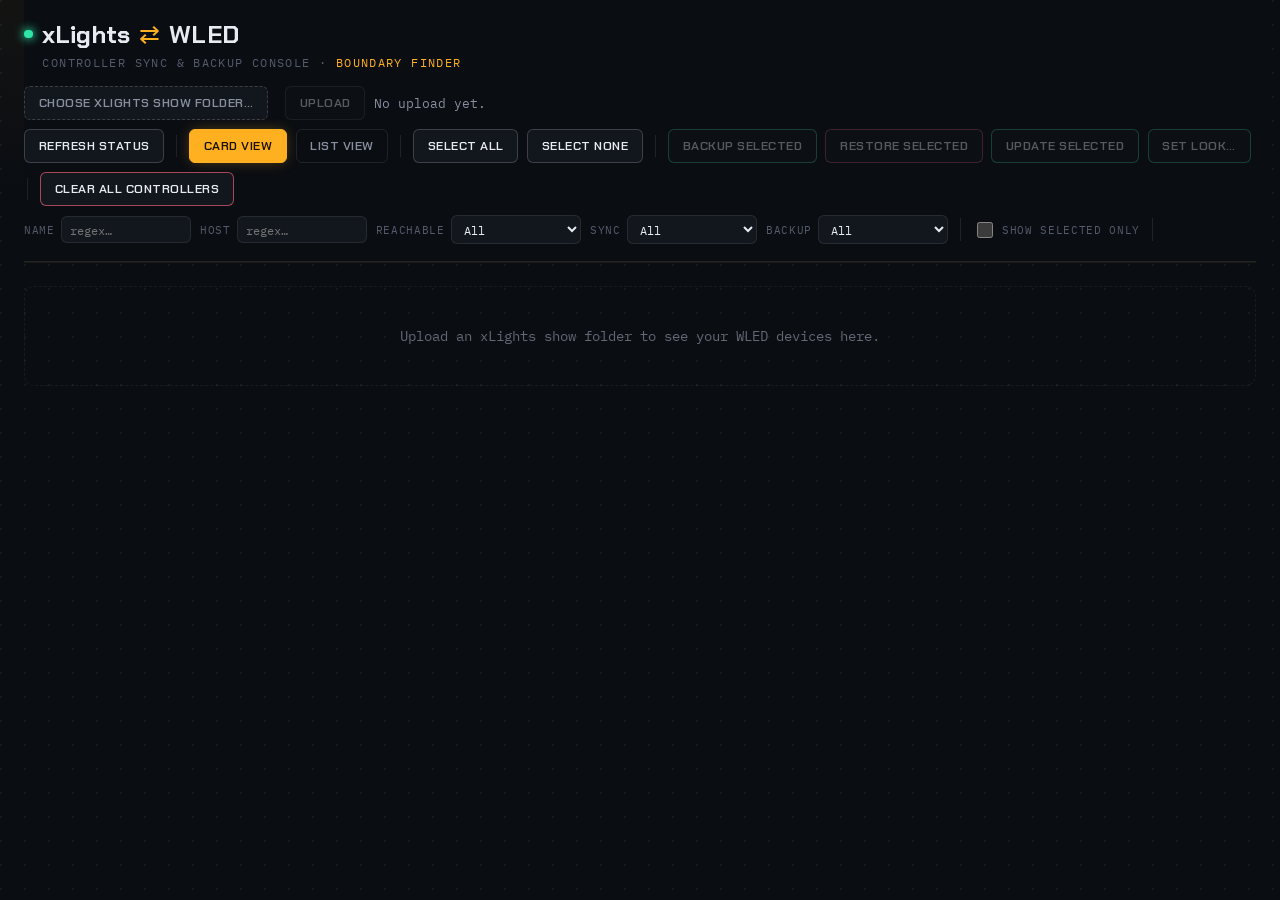
==== src/main/resources/static/index.html @ 1a2b0755 "feat: give floodlights their own look in Set Look Models whose name contains "flood" can get a diffe" ====
<!doctype html>
<html lang="en">
<head>
  <meta charset="utf-8" />
  <meta name="viewport" content="width=device-width, initial-scale=1" />
  <meta name="theme-color" content="#0a0d12" />
  <title>xLights ⇄ WLED</title>
  <link rel="preconnect" href="https://fonts.googleapis.com" />
  <link rel="preconnect" href="https://fonts.gstatic.com" crossorigin />
  <link href="https://fonts.googleapis.com/css2?family=Chakra+Petch:wght@400;500;600;700&family=IBM+Plex+Mono:wght@400;500;600&display=swap" rel="stylesheet" />
  <link rel="stylesheet" href="style.css" />
</head>
<body>
  <header class="topbar">
    <div class="brand">
      <h1>xLights <span class="glyph">⇄</span> WLED</h1>
      <p class="tagline">Controller sync &amp; backup console · <a href="measure.html" class="tagline-link">Boundary finder</a></p>
    </div>

    <div class="bar-row">
      <input type="file" id="folderInputFallback" webkitdirectory directory multiple hidden />
      <button id="chooseFolderBtn" class="upload-picker" type="button">Choose xLights show folder…</button>
      <span id="folderLabel" class="status-line"></span>
      <button id="uploadBtn" disabled>Upload</button>
      <span id="uploadStatus" class="status-line"></span>
    </div>

    <div class="bar-row">
      <button id="refreshBtn">Refresh Status</button>
      <span class="sep"></span>
      <button id="cardViewBtn" class="view-toggle" type="button">Card View</button>
      <button id="listViewBtn" class="view-toggle" type="button">List View</button>
      <span class="sep"></span>
      <button id="selectAllBtn">Select All</button>
      <button id="selectNoneBtn">Select None</button>
      <span class="sep"></span>
      <button id="backupSelectedBtn" class="action" disabled>Backup Selected</button>
      <button id="restoreSelectedBtn" class="action danger" disabled>Restore Selected</button>
      <button id="updateSelectedBtn" class="action" disabled>Update Selected</button>
      <button id="setLookBtn" class="action" disabled>Set Look…</button>
      <span class="sep"></span>
      <button id="clearAllBtn" class="action danger" type="button">Clear All Controllers</button>
    </div>

    <div class="bar-row filter-bar">
      <label class="filter-field">Name<input type="text" id="filterName" class="filter-input" placeholder="regex…" /></label>
      <label class="filter-field">Host<input type="text" id="filterHost" class="filter-input" placeholder="regex…" /></label>
      <label class="filter-field">Reachable
        <select id="filterReachable" class="filter-select">
          <option value="">All</option>
          <option value="reachable">Reachable</option>
          <option value="unreachable">Unreachable</option>
        </select>
      </label>
      <label class="filter-field">Sync
        <select id="filterSync" class="filter-select">
          <option value="">All</option>
          <option value="in-sync">In sync</option>
          <option value="needs-update">Needs update</option>
          <option value="n/a">N/A (show controller)</option>
        </select>
      </label>
      <label class="filter-field">Backup
        <select id="filterBackup" class="filter-select">
          <option value="">All</option>
          <option value="backed-up">Backed up</option>
          <option value="never-backed-up">Never backed up</option>
          <option value="n/a">N/A (show controller)</option>
        </select>
      </label>
      <span class="sep"></span>
      <label class="filter-field checkbox-field"><input type="checkbox" id="showSelectedOnlyToggle" /> Show selected only</label>
      <span class="sep"></span>
      <span id="selectionSummary" class="status-line selection-summary"></span>
    </div>

    <div id="summaryLine" class="summary-line"></div>
  </header>

  <main class="views">
    <div id="cardGrid" class="card-grid">
      <p class="empty-hint">Upload an xLights show folder to see your WLED devices here.</p>
    </div>
    <div id="listGrid" class="list-view" hidden>
      <p class="empty-hint">Upload an xLights show folder to see your WLED devices here.</p>
    </div>
  </main>

  <div id="clearAllModal" class="modal-overlay" hidden>
    <div class="modal" role="dialog" aria-modal="true" aria-labelledby="clearAllTitle">
      <h2 id="clearAllTitle">Clear All Controllers</h2>
      <p class="modal-warning">This is <strong>permanent and cannot be undone</strong>. No backup is taken before this runs.</p>
      <ul id="clearAllOpsList" class="modal-ops-list"></ul>
      <label class="modal-confirm-field">
        Type <code>DELETE EVERYTHING</code> to confirm
        <input type="text" id="clearAllConfirmInput" class="filter-input" autocomplete="off" />
      </label>
      <div class="modal-actions">
        <button id="clearAllCancelBtn" type="button">Cancel</button>
        <button id="clearAllConfirmBtn" class="action danger" type="button" disabled>Clear Everything</button>
      </div>
    </div>
  </div>

  <div id="lookModal" class="modal-overlay" hidden>
    <div class="modal look-modal" role="dialog" aria-modal="true" aria-labelledby="lookTitle">
      <div class="look-head">
        <h2 id="lookTitle">Set Look</h2>
        <span id="lookTargets" class="look-targets"></span>
      </div>
      <p class="look-hint">For outside show hours: a running show always wins. Nothing changes on the controllers until you press Apply.</p>
      <div id="lookNotice" class="look-notice" hidden></div>
      <p id="lookLoading" class="progress-status-line">Loading effects…</p>
      <div id="lookBody" class="look-body" hidden>
        <section class="look-section look-wide">
            <h3>Power</h3>
            <div class="look-power">
              <div class="look-power-row">
                <label class="look-toggle" title="Takes effect right away, no Apply needed"><input type="checkbox" id="lookOn" class="look-switch" role="switch" /> <span id="lookOnLabel">On</span></label>
                <span id="lookPowerStatus" class="look-power-status"></span>
              </div>
              <label class="look-slider">
                <span class="look-slider-label">Brightness</span>
                <input type="range" id="lookBri" min="1" max="255" />
                <output id="lookBriVal" class="look-slider-value"></output>
              </label>
            </div>
        </section>
        <div id="lookTabs" class="look-tabs look-wide" role="tablist" hidden>
          <button type="button" id="lookTabMain" class="look-tab active" role="tab" aria-selected="true">Other lights</button>
          <button type="button" id="lookTabFlood" class="look-tab" role="tab" aria-selected="false">Floodlights</button>
        </div>
        <div id="lookFloodSameRow" class="look-flood-same look-wide" hidden>
          <label class="look-check"><input type="checkbox" id="lookFloodSame" /> <span>Same look as the other lights</span></label>
          <span id="lookFloodNames" class="look-flood-names"></span>
        </div>
        <div id="lookEditor" class="look-editor look-wide">
        <div class="look-col">
          <section class="look-section">
            <h3>Effect</h3>
            <input type="search" id="lookFxSearch" class="filter-input look-search" placeholder="Search effects…" autocomplete="off" />
            <div id="lookFxList" class="look-list" role="listbox" aria-label="Effects"></div>
          </section>
          <section class="look-section">
            <h3>Effect options</h3>
            <div id="lookOpts" class="look-opts"></div>
          </section>
        </div>
        <div class="look-col">
          <section class="look-section">
            <h3>Colors</h3>
            <div id="lookColors">
              <div id="lookSlots" class="look-slots"></div>
              <div class="look-picker-row">
                <input type="color" id="lookColor" class="look-color" aria-label="Color for the selected slot" />
                <div id="lookSwatches" class="look-swatches"></div>
              </div>
            </div>
            <p id="lookColorsUnused" class="look-unused" hidden>Colors not used by this effect</p>
          </section>
          <section class="look-section">
            <h3 id="lookPalLabel">Color palette</h3>
            <div id="lookPalWrap">
              <input type="search" id="lookPalSearch" class="filter-input look-search" placeholder="Search palettes…" autocomplete="off" />
              <div id="lookPalList" class="look-list" role="listbox" aria-label="Palettes"></div>
            </div>
            <p id="lookPalUnused" class="look-unused" hidden>Color palette not used</p>
          </section>
        </div>
        </div>
      </div>
      <div class="modal-actions look-actions">
        <button id="lookRefreshBtn" type="button" title="Re-read effects and palettes from the controllers">Refresh</button>
        <span class="look-spacer"></span>
        <button id="lookCloseBtn" type="button">Close</button>
        <button id="lookApplyBtn" class="action" type="button" disabled>Apply</button>
      </div>
    </div>
  </div>

  <div id="progressModal" class="modal-overlay" hidden>
    <div class="modal" role="dialog" aria-modal="true" aria-labelledby="progressTitle">
      <h2 id="progressTitle">Working…</h2>
      <div class="progress-bar-track">
        <div id="progressBarFill" class="progress-bar-fill"></div>
      </div>
      <p id="progressStatusLine" class="progress-status-line"></p>
      <ul id="progressItemList" class="bulk-item-list"></ul>
      <div id="progressErrorPanel" class="bulk-error-panel" hidden>
        <p><strong id="progressErrorName"></strong> failed: <span id="progressErrorMessage"></span></p>
        <div class="modal-actions">
          <button id="progressStopBtn" type="button">Stop</button>
          <button id="progressContinueBtn" class="action" type="button">Continue</button>
        </div>
      </div>
      <div id="progressDoneFooter" class="done-footer" hidden>
        <span id="progressDoneSummary" class="status-line"></span>
        <button id="progressCloseBtn" class="action" type="button">Close</button>
      </div>
    </div>
  </div>

  <footer class="app-version" id="appVersion"></footer>
  <script src="app.js"></script>
  <script src="version.js"></script>
</body>
</html>
---- src/main/resources/static/style.css ----
:root {
  color-scheme: dark;

  /* Surfaces */
  --bg: #0a0d12;
  --bg-elevated: #12161d;
  --bg-elevated-hover: #171c26;
  --border: rgba(255, 255, 255, 0.09);
  --border-strong: rgba(255, 255, 255, 0.18);

  /* Text */
  --text: #e7ebf2;
  --text-dim: #8890a0;
  --text-faint: #545c6c;

  /* Brand / accent — warm LED amber */
  --accent: #ffb020;
  --accent-dim: rgba(255, 176, 32, 0.35);
  --accent-ink: #1a1002;

  /* Status LEDs */
  --ok: #2ee6a8;
  --warn: #ffb020;
  --err: #ff4d6a;

  --radius: 10px;
  --font-display: "Chakra Petch", "Segoe UI", sans-serif;
  --font-mono: "IBM Plex Mono", ui-monospace, "SF Mono", Menlo, monospace;
}

* { box-sizing: border-box; }

::selection { background: var(--accent-dim); color: var(--text); }

::-webkit-scrollbar { width: 10px; height: 10px; }
::-webkit-scrollbar-track { background: var(--bg); }
::-webkit-scrollbar-thumb { background: var(--border-strong); border-radius: 6px; }
::-webkit-scrollbar-thumb:hover { background: var(--text-faint); }

body {
  font-family: var(--font-display);
  color: var(--text);
  margin: 0;
  padding: 0 1.5rem 3rem;
  background-color: var(--bg);
  background-image:
    radial-gradient(circle at 1px 1px, rgba(255, 255, 255, 0.05) 1px, transparent 0),
    radial-gradient(ellipse 900px 500px at 15% -10%, rgba(255, 176, 32, 0.07), transparent 60%);
  background-size: 24px 24px, 100% 100%;
  background-attachment: fixed;
}

:focus-visible {
  outline: 2px solid var(--accent);
  outline-offset: 2px;
}

.brand {
  padding-top: 1.1rem;
  margin-bottom: 1rem;
}

h1 {
  font-family: var(--font-display);
  font-weight: 700;
  font-size: 1.55rem;
  letter-spacing: 0.01em;
  margin: 0;
  display: flex;
  align-items: center;
  gap: 0.55rem;
}

h1::before {
  content: '';
  display: inline-block;
  width: 0.55rem;
  height: 0.55rem;
  border-radius: 50%;
  background: var(--ok);
  box-shadow: 0 0 10px 1px var(--ok);
}

h1 .glyph { color: var(--accent); font-weight: 400; }

.tagline {
  font-family: var(--font-mono);
  font-size: 0.72rem;
  text-transform: uppercase;
  letter-spacing: 0.12em;
  color: var(--text-faint);
  margin: 0.3rem 0 0 1.15rem;
}

.topbar {
  position: sticky;
  top: 0;
  z-index: 10;
  background: var(--bg);
  padding-bottom: 0.85rem;
  border-bottom: 1px solid var(--border);
  margin-bottom: 1.5rem;
  box-shadow: 0 1px 0 rgba(255, 176, 32, 0.08);
}

.bar-row {
  display: flex;
  align-items: center;
  gap: 0.55rem;
  flex-wrap: wrap;
  margin-bottom: 0.55rem;
}

.sep {
  width: 1px;
  height: 1.4rem;
  background: var(--border);
  margin: 0 0.2rem;
}

.filter-bar { margin-bottom: 0.2rem; }

.filter-field {
  display: flex;
  align-items: center;
  gap: 0.4rem;
  font-family: var(--font-mono);
  font-size: 0.7rem;
  text-transform: uppercase;
  letter-spacing: 0.06em;
  color: var(--text-faint);
}

.filter-input, .filter-select {
  font-family: var(--font-mono);
  font-size: 0.78rem;
  text-transform: none;
  letter-spacing: normal;
  color: var(--text);
  background: var(--bg-elevated);
  border: 1px solid var(--border);
  border-radius: 6px;
  padding: 0.3rem 0.5rem;
  width: 130px;
  transition: border-color 0.15s ease, box-shadow 0.15s ease;
}

.filter-select { cursor: pointer; }

.filter-input:focus-visible, .filter-select:focus-visible { border-color: var(--accent); }

.filter-input.invalid {
  border-color: var(--err);
  box-shadow: 0 0 0 1px color-mix(in srgb, var(--err) 40%, transparent);
}

.checkbox-field { gap: 0.35rem; cursor: pointer; }

.selection-summary:empty { display: none; }
.selection-summary.has-hidden { color: var(--warn); }

button {
  font-family: var(--font-display);
  font-weight: 600;
  font-size: 0.78rem;
  text-transform: uppercase;
  letter-spacing: 0.04em;
  padding: 0.5rem 0.85rem;
  border-radius: 6px;
  border: 1px solid var(--border-strong);
  background: var(--bg-elevated);
  color: var(--text);
  cursor: pointer;
  transition: border-color 0.15s ease, transform 0.15s ease, background 0.15s ease, box-shadow 0.15s ease;
}

button:hover:not(:disabled) {
  background: var(--bg-elevated-hover);
  border-color: var(--accent-dim);
  transform: translateY(-1px);
}

button:active:not(:disabled) { transform: translateY(0); }

button:disabled { opacity: 0.35; cursor: not-allowed; }

button.action.danger { border-color: color-mix(in srgb, var(--err) 55%, var(--border-strong)); }
button.action:not(.danger) { border-color: color-mix(in srgb, var(--ok) 55%, var(--border-strong)); }
button.action.danger:hover:not(:disabled) { box-shadow: 0 0 0 1px color-mix(in srgb, var(--err) 40%, transparent); }
button.action:not(.danger):hover:not(:disabled) { box-shadow: 0 0 0 1px color-mix(in srgb, var(--ok) 40%, transparent); }

button.view-toggle {
  background: transparent;
  border-color: var(--border);
  color: var(--text-dim);
}

button.view-toggle.active {
  background: var(--accent);
  border-color: var(--accent);
  color: var(--accent-ink);
  box-shadow: 0 0 14px -2px var(--accent-dim);
}

.upload-picker {
  font-family: var(--font-display);
  font-weight: 600;
  font-size: 0.78rem;
  text-transform: uppercase;
  letter-spacing: 0.04em;
  display: inline-flex;
  align-items: center;
  padding: 0.5rem 0.85rem;
  border-radius: 6px;
  border: 1px dashed var(--border-strong);
  color: var(--text-dim);
  cursor: pointer;
  transition: border-color 0.15s ease, color 0.15s ease;
}

.upload-picker:hover { border-color: var(--accent); color: var(--text); }

.status-line, .summary-line {
  font-family: var(--font-mono);
  font-size: 0.8rem;
  color: var(--text-dim);
}

.summary-line:empty { display: none; }
.summary-line { padding-top: 0.15rem; }

.card-grid {
  display: grid;
  grid-template-columns: repeat(auto-fill, minmax(280px, 1fr));
  gap: 1rem;
}

/* Author-stylesheet display rules above/below win over the UA stylesheet's
   [hidden] { display: none } regardless of specificity (origin beats
   specificity in the cascade), so the hidden attribute must be re-asserted
   explicitly here or both views render stacked on top of each other. */
.card-grid[hidden],
.list-view[hidden] {
  display: none;
}

.empty-hint {
  opacity: 0.7;
  grid-column: 1 / -1;
  font-family: var(--font-mono);
  font-size: 0.85rem;
  color: var(--text-dim);
  text-align: center;
  padding: 2.5rem 1rem;
  border: 1px dashed var(--border);
  border-radius: var(--radius);
  margin: 0;
}

.card {
  background: var(--bg-elevated);
  border: 1px solid var(--border);
  border-radius: var(--radius);
  padding: 1.1rem;
  display: flex;
  flex-direction: column;
  gap: 0.75rem;
  animation: rise-in 0.4s ease both;
  transition: border-color 0.15s ease, transform 0.15s ease, box-shadow 0.15s ease;
}

.card:hover {
  border-color: var(--border-strong);
  transform: translateY(-2px);
  box-shadow: 0 8px 24px -12px rgba(0, 0, 0, 0.6);
}

@keyframes rise-in {
  from { opacity: 0; transform: translateY(6px); }
  to { opacity: 1; transform: translateY(0); }
}

/* Staggered reveal for the first couple of rows; anything further down
   just uses the last step rather than growing delay indefinitely. */
.card-grid .card:nth-child(1) { animation-delay: 0ms; }
.card-grid .card:nth-child(2) { animation-delay: 30ms; }
.card-grid .card:nth-child(3) { animation-delay: 60ms; }
.card-grid .card:nth-child(4) { animation-delay: 90ms; }
.card-grid .card:nth-child(5) { animation-delay: 120ms; }
.card-grid .card:nth-child(6) { animation-delay: 150ms; }
.card-grid .card:nth-child(7) { animation-delay: 180ms; }
.card-grid .card:nth-child(8) { animation-delay: 210ms; }
.card-grid .card:nth-child(n+9) { animation-delay: 240ms; }

.card-header {
  display: flex;
  justify-content: space-between;
  align-items: flex-start;
  gap: 0.5rem;
}

.card-title {
  font-family: var(--font-display);
  font-weight: 600;
  font-size: 1.02rem;
  letter-spacing: 0.01em;
}

.card-ip {
  font-family: var(--font-mono);
  font-size: 0.78rem;
  color: var(--text-dim);
  display: block;
  margin-top: 0.15rem;
}

.badges { display: flex; flex-direction: row; flex-wrap: wrap; gap: 0.4rem; }

.badge {
  display: inline-flex;
  align-items: center;
  gap: 0.35rem;
  font-family: var(--font-mono);
  font-size: 0.72rem;
  letter-spacing: 0.02em;
  padding: 0.22rem 0.6rem 0.22rem 0.5rem;
  border-radius: 999px;
  width: fit-content;
  border: 1px solid transparent;
}

.badge::before {
  content: '';
  width: 0.4rem;
  height: 0.4rem;
  border-radius: 50%;
  flex: none;
}

.badge.ok {
  background: color-mix(in srgb, var(--ok) 14%, transparent);
  color: var(--ok);
  border-color: color-mix(in srgb, var(--ok) 35%, transparent);
}
.badge.ok::before { background: var(--ok); box-shadow: 0 0 6px 0 var(--ok); }

.badge.warn {
  background: color-mix(in srgb, var(--warn) 14%, transparent);
  color: var(--warn);
  border-color: color-mix(in srgb, var(--warn) 35%, transparent);
}
.badge.warn::before { background: var(--warn); box-shadow: 0 0 6px 0 var(--warn); }

.badge.err {
  background: color-mix(in srgb, var(--err) 16%, transparent);
  color: var(--err);
  border-color: color-mix(in srgb, var(--err) 40%, transparent);
  animation: err-pulse 2.2s ease-in-out infinite;
}
.badge.na {
  background: color-mix(in srgb, var(--text-dim) 12%, transparent);
  color: var(--text-dim);
  border-color: var(--border-strong);
}
.badge.na::before { background: var(--text-dim); }

.badge.err::before { background: var(--err); box-shadow: 0 0 6px 0 var(--err); }

@keyframes err-pulse {
  0%, 100% { box-shadow: 0 0 0 0 color-mix(in srgb, var(--err) 35%, transparent); }
  50% { box-shadow: 0 0 0 3px color-mix(in srgb, var(--err) 0%, transparent); }
}

.card-select {
  display: flex;
  align-items: center;
  gap: 0.4rem;
}

input[type="checkbox"] {
  accent-color: var(--accent);
  width: 1rem;
  height: 1rem;
  cursor: pointer;
}

/* ── List view ────────────────────────────────────────────────────────── */

.list-view {
  display: flex;
  flex-direction: column;
  background: var(--bg-elevated);
  border: 1px solid var(--border);
  border-radius: var(--radius);
  overflow: hidden;
}

.list-header,
.list-row {
  display: grid;
  /* .list-header and each .list-row are separate grid containers, so their
     column widths are computed independently — this only stays aligned
     because every column here is a header label or badge/text cell of
     comparable intrinsic width. If a column with per-row variable-width
     content (like the old fixed-340px Actions column once did, back when
     per-row action buttons existed) is reintroduced, give IT a fixed width
     too, or header/row columns will drift out of alignment again. */
  grid-template-columns: 2rem minmax(120px, 1.3fr) minmax(110px, 1fr) minmax(90px, 0.7fr) minmax(120px, 1fr) minmax(120px, 1fr);
  gap: 0.75rem;
  align-items: center;
  padding: 0.6rem 0.9rem;
}

.list-header {
  font-family: var(--font-mono);
  font-size: 0.68rem;
  text-transform: uppercase;
  letter-spacing: 0.08em;
  color: var(--text-faint);
  border-bottom: 1px solid var(--border);
}

.list-sort-btn {
  background: none;
  border: none;
  padding: 0;
  margin: 0;
  font: inherit;
  text-transform: inherit;
  letter-spacing: inherit;
  color: var(--text-faint);
  display: inline-flex;
  align-items: center;
  gap: 0.25rem;
  cursor: pointer;
  justify-self: start;
}

/* button.list-sort-btn (not just .list-sort-btn) to match the specificity of
   the global `button:hover:not(:disabled)` rule — a plain class selector
   here would lose to it and the lift/background hover would leak through. */
button.list-sort-btn:hover:not(:disabled) { color: var(--text-dim); background: none; border-color: transparent; transform: none; }
.list-sort-btn.active { color: var(--accent); }

.sort-indicator {
  display: inline-block;
  min-width: 0.7em;
  font-size: 0.65rem;
}

.list-row {
  border-bottom: 1px solid var(--border);
  box-shadow: inset 3px 0 0 transparent;
  transition: box-shadow 0.15s ease, background 0.15s ease;
}

.list-row:last-child { border-bottom: none; }

.list-row:hover {
  background: var(--bg-elevated-hover);
  box-shadow: inset 3px 0 0 var(--accent);
}

.list-select {
  display: flex;
  align-items: center;
}

.list-name {
  font-family: var(--font-display);
  font-weight: 600;
  min-width: 0;
  overflow: hidden;
  text-overflow: ellipsis;
  white-space: nowrap;
}

.list-ip { font-family: var(--font-mono); font-size: 0.78rem; color: var(--text-dim); }

.ip-link { color: inherit; text-decoration: underline dotted; text-underline-offset: 2px; }
.ip-link:hover, .ip-link:focus-visible { color: var(--accent); text-decoration-style: solid; }

.list-view .empty-hint { border: none; padding: 1.5rem 0.9rem; margin: 0; }

/* ── Destructive-reset modal ─────────────────────────────────────────── */

.modal-overlay {
  position: fixed;
  inset: 0;
  background: rgba(0, 0, 0, 0.6);
  display: flex;
  align-items: center;
  justify-content: center;
  z-index: 100;
}

.modal-overlay[hidden] { display: none; }

.modal {
  background: var(--bg-elevated);
  border: 1px solid var(--border-strong);
  border-radius: var(--radius);
  padding: 1.5rem;
  max-width: 480px;
  width: 90%;
  box-shadow: 0 20px 60px -20px rgba(0, 0, 0, 0.8);
  animation: rise-in 0.2s ease both;
}

.modal h2 {
  font-family: var(--font-display);
  font-size: 1.15rem;
  margin: 0 0 0.75rem;
  color: var(--err);
}

.modal-warning {
  font-family: var(--font-mono);
  font-size: 0.82rem;
  color: var(--text-dim);
  margin: 0 0 1rem;
}

.modal-warning strong { color: var(--err); }

.modal-ops-list {
  font-family: var(--font-mono);
  font-size: 0.78rem;
  color: var(--text);
  margin: 0 0 1.1rem;
  padding-left: 1.1rem;
  line-height: 1.6;
}

.modal-confirm-field {
  display: block;
  font-family: var(--font-mono);
  font-size: 0.78rem;
  color: var(--text-dim);
  margin-bottom: 1.25rem;
}

.modal-confirm-field code {
  color: var(--accent);
  background: color-mix(in srgb, var(--accent) 12%, transparent);
  padding: 0.1rem 0.35rem;
  border-radius: 4px;
}

.modal-confirm-field input {
  display: block;
  width: 100%;
  margin-top: 0.4rem;
}

.modal-actions {
  display: flex;
  justify-content: flex-end;
  gap: 0.6rem;
}

/* ── Bulk operation progress modal ───────────────────────────────────── */

#progressModal h2 { color: var(--text); }

.progress-bar-track {
  height: 8px;
  border-radius: 999px;
  background: var(--bg);
  border: 1px solid var(--border);
  overflow: hidden;
  margin-bottom: 0.6rem;
}

.progress-bar-fill {
  height: 100%;
  width: 0%;
  background: var(--accent);
  border-radius: 999px;
  transition: width 0.25s ease;
}

.progress-bar-fill.indeterminate {
  width: 40% !important;
  animation: progress-indeterminate 1.1s ease-in-out infinite;
}

@keyframes progress-indeterminate {
  0%   { transform: translateX(-100%); }
  100% { transform: translateX(250%); }
}

.progress-status-line {
  font-family: var(--font-mono);
  font-size: 0.78rem;
  color: var(--text-dim);
  margin: 0 0 0.9rem;
}

.bulk-item-list {
  position: relative; /* offsetParent for rows, used to auto-scroll the active one */
  list-style: none;
  margin: 0 0 1rem;
  padding: 0;
  max-height: 220px;
  overflow-y: auto;
  border: 1px solid var(--border);
  border-radius: 6px;
}

.bulk-item-list li {
  display: flex;
  align-items: center;
  gap: 0.5rem;
  padding: 0.4rem 0.65rem;
  font-family: var(--font-mono);
  font-size: 0.78rem;
  border-bottom: 1px solid var(--border);
}

.bulk-item-list li:last-child { border-bottom: none; }

.bulk-item-list .item-icon {
  flex: none;
  width: 1rem;
  text-align: center;
}

.bulk-item-list li.pending { color: var(--text-faint); }
.bulk-item-list li.active { color: var(--accent); }
.bulk-item-list li.active .item-icon { animation: spin 0.8s linear infinite; }
.bulk-item-list li.success { color: var(--ok); }
.bulk-item-list li.failed { color: var(--err); }
.bulk-item-list li.skipped { color: var(--text-faint); text-decoration: line-through; }

@keyframes spin {
  from { transform: rotate(0deg); }
  to   { transform: rotate(360deg); }
}

.bulk-error-panel {
  font-family: var(--font-mono);
  font-size: 0.8rem;
  color: var(--text);
  background: color-mix(in srgb, var(--err) 10%, transparent);
  border: 1px solid color-mix(in srgb, var(--err) 40%, transparent);
  border-radius: 6px;
  padding: 0.75rem;
  margin-bottom: 0.5rem;
}

.bulk-error-panel strong { color: var(--err); }

.bulk-error-panel .modal-actions { margin-top: 0.6rem; }

.done-footer {
  display: flex;
  align-items: center;
  justify-content: space-between;
  gap: 0.6rem;
}

/* Author `display: flex` above otherwise beats the UA stylesheet's
   [hidden] { display: none } regardless of specificity (origin wins) — see
   the .card-grid[hidden]/.list-view[hidden] precedent earlier in this file. */
.done-footer[hidden] { display: none; }

.tagline-link { color: var(--accent); text-decoration: none; }
.tagline-link:hover { text-decoration: underline; }

/* App version and build commit, filled in by version.js */
.app-version { text-align: center; color: var(--text-dim); font-family: var(--font-mono); font-size: 0.75rem; padding: 1.5rem 0 1rem; }

/* ── Set Look dialog ─────────────────────────────────────────────────── */

.modal.look-modal {
  max-width: 920px;
  width: 94%;
  max-height: 92vh;
  display: flex;
  flex-direction: column;
  overflow: hidden;
}

.look-modal h2 { color: var(--accent); margin: 0; }

.look-head {
  display: flex;
  align-items: baseline;
  flex-wrap: wrap;
  gap: 0.4rem 0.9rem;
  margin-bottom: 0.4rem;
}

.look-targets {
  font-family: var(--font-mono);
  font-size: 0.75rem;
  color: var(--text-dim);
}

.look-hint {
  font-family: var(--font-mono);
  font-size: 0.72rem;
  color: var(--text-faint);
  margin: 0 0 0.7rem;
}

.look-notice {
  font-family: var(--font-mono);
  font-size: 0.75rem;
  color: var(--warn);
  background: color-mix(in srgb, var(--warn) 10%, transparent);
  border: 1px solid color-mix(in srgb, var(--warn) 35%, transparent);
  border-radius: 6px;
  padding: 0.5rem 0.7rem;
  margin: 0 0 0.7rem;
  line-height: 1.5;
}

.look-notice[hidden], .look-body[hidden] { display: none; }

.look-body {
  overflow-y: auto;
  min-height: 0;
  flex: 1;
  padding-right: 0.2rem;
}

.look-editor {
  display: grid;
  grid-template-columns: 1fr 1fr;
  gap: 0 1.2rem;
}

.look-editor[hidden], .look-tabs[hidden], .look-flood-same[hidden] { display: none; }

@media (max-width: 720px) {
  .look-editor { grid-template-columns: 1fr; }
}

/* Other lights / Floodlights: which segments the controls below are editing. */
.look-tabs {
  display: flex;
  gap: 0.3rem;
  border-bottom: 1px solid var(--border);
  margin-bottom: 0.8rem;
}

.look-tab {
  background: none;
  border: none;
  border-bottom: 2px solid transparent;
  border-radius: 0;
  margin-bottom: -1px;
  padding: 0.4rem 0.8rem;
  color: var(--text-dim);
  font-family: var(--font-display);
  font-size: 0.8rem;
  cursor: pointer;
}

.look-tab:hover:not(:disabled) { transform: none; color: var(--text); background: none; border-color: transparent; }
.look-tab.active, .look-tab.active:hover:not(:disabled) { color: var(--accent); border-bottom-color: var(--accent); }
.look-tab-chip {
  display: inline-block;
  width: 0.7rem;
  height: 0.7rem;
  border-radius: 50%;
  margin-left: 0.4rem;
  vertical-align: -0.05rem;
  border: 1px solid var(--border-strong);
}

.look-flood-same {
  display: flex;
  align-items: baseline;
  flex-wrap: wrap;
  gap: 0.3rem 0.9rem;
  margin-bottom: 0.8rem;
}

.look-flood-names {
  font-family: var(--font-mono);
  font-size: 0.72rem;
  color: var(--text-faint);
}

.look-col { min-width: 0; }

.look-section { margin-bottom: 1rem; }

.look-section h3 {
  font-family: var(--font-display);
  font-size: 0.72rem;
  text-transform: uppercase;
  letter-spacing: 0.08em;
  color: var(--text-dim);
  margin: 0 0 0.45rem;
}


.look-power { display: flex; flex-direction: column; gap: 0.5rem; }
.look-power-row { display: flex; align-items: center; flex-wrap: wrap; gap: 0.3rem 0.8rem; }
.look-power-status { font-family: var(--font-mono); font-size: 0.72rem; color: var(--text-dim); }
.look-power-status.err { color: var(--err); }

.look-toggle, .look-check {
  display: inline-flex;
  align-items: center;
  gap: 0.45rem;
  font-family: var(--font-mono);
  font-size: 0.8rem;
  cursor: pointer;
}

.look-toggle input, .look-check input { accent-color: var(--accent); width: 1rem; height: 1rem; }

.look-slider {
  display: grid;
  grid-template-columns: 8.5rem 1fr 2.4rem;
  align-items: center;
  gap: 0.6rem;
  font-family: var(--font-mono);
  font-size: 0.78rem;
  margin-bottom: 0.35rem;
}

.look-slider input[type="range"] { width: 100%; accent-color: var(--accent); }
.look-slider-label { color: var(--text-dim); overflow: hidden; text-overflow: ellipsis; white-space: nowrap; }
.look-slider-value { text-align: right; color: var(--text); }

.look-opts { display: flex; flex-direction: column; }
.look-opts .look-check { margin: 0.2rem 0; }

.look-search { width: 100%; margin-bottom: 0.4rem; }

.look-list {
  height: 15rem;
  overflow-y: auto;
  border: 1px solid var(--border);
  border-radius: 6px;
  background: var(--bg);
}

.look-item {
  display: flex;
  justify-content: space-between;
  width: 100%;
  text-align: left;
  text-transform: none;
  letter-spacing: 0;
  font-family: var(--font-mono);
  font-weight: 400;
  font-size: 0.78rem;
  border: none;
  border-bottom: 1px solid var(--border);
  border-radius: 0;
  background: transparent;
  padding: 0.38rem 0.6rem;
}

.look-item:hover:not(:disabled) { transform: none; background: var(--bg-elevated-hover); }
.look-item.selected { background: color-mix(in srgb, var(--accent) 18%, transparent); color: var(--accent); }

.look-unused {
  font-family: var(--font-mono);
  font-size: 0.75rem;
  color: var(--text-faint);
  margin: 0.3rem 0.6rem;
}

.look-unused[hidden], #lookColors[hidden], #lookPalWrap[hidden] { display: none; }

.look-slots { display: flex; gap: 0.4rem; margin-bottom: 0.6rem; flex-wrap: wrap; }

.look-slot {
  display: inline-flex;
  align-items: center;
  gap: 0.4rem;
  text-transform: none;
}

.look-slot.active { border-color: var(--accent); box-shadow: 0 0 0 1px var(--accent-dim); }

.look-slot-chip {
  width: 1rem;
  height: 1rem;
  border-radius: 50%;
  border: 1px solid var(--border-strong);
}

.look-picker-row { display: flex; gap: 0.8rem; align-items: flex-start; }

.look-color {
  width: 4.5rem;
  height: 4.5rem;
  padding: 0;
  border: 1px solid var(--border-strong);
  border-radius: 8px;
  background: transparent;
  cursor: pointer;
}

.look-swatches {
  display: grid;
  grid-template-columns: repeat(6, 1.9rem);
  gap: 0.4rem;
}

.look-swatch {
  width: 1.9rem;
  height: 1.9rem;
  padding: 0;
  border-radius: 50%;
  border: 1px solid var(--border-strong);
}

.look-swatch.random {
  background: linear-gradient(to right, red, orange, yellow, green, blue, purple);
  color: #fff;
  text-shadow: 0 0 3px #000;
  font-size: 0.7rem;
}

.look-actions { margin-top: 0.8rem; padding-top: 0.8rem; border-top: 1px solid var(--border); }
.look-spacer { flex: 1; }

/* Power: a toggle switch (still a checkbox underneath, for keyboard and screen readers). */
.look-toggle input.look-switch {
  appearance: none;
  -webkit-appearance: none;
  position: relative;
  width: 2.6rem;
  height: 1.4rem;
  margin: 0;
  border-radius: 999px;
  background: var(--border-strong);
  border: 1px solid var(--border-strong);
  cursor: pointer;
  transition: background 0.15s ease, border-color 0.15s ease;
}

.look-switch::after {
  content: "";
  position: absolute;
  top: 50%;
  left: 0.15rem;
  width: 1.05rem;
  height: 1.05rem;
  border-radius: 50%;
  background: var(--text);
  transform: translateY(-50%);
  transition: left 0.15s ease;
}

.look-switch:checked { background: var(--accent); border-color: var(--accent); }
.look-switch:checked::after { left: calc(100% - 1.2rem); background: var(--accent-ink); }
.look-switch:indeterminate { background: color-mix(in srgb, var(--accent) 45%, var(--border-strong)); }
.look-switch:indeterminate::after { left: calc(50% - 0.525rem); }
.look-switch:disabled { opacity: 0.5; cursor: progress; }
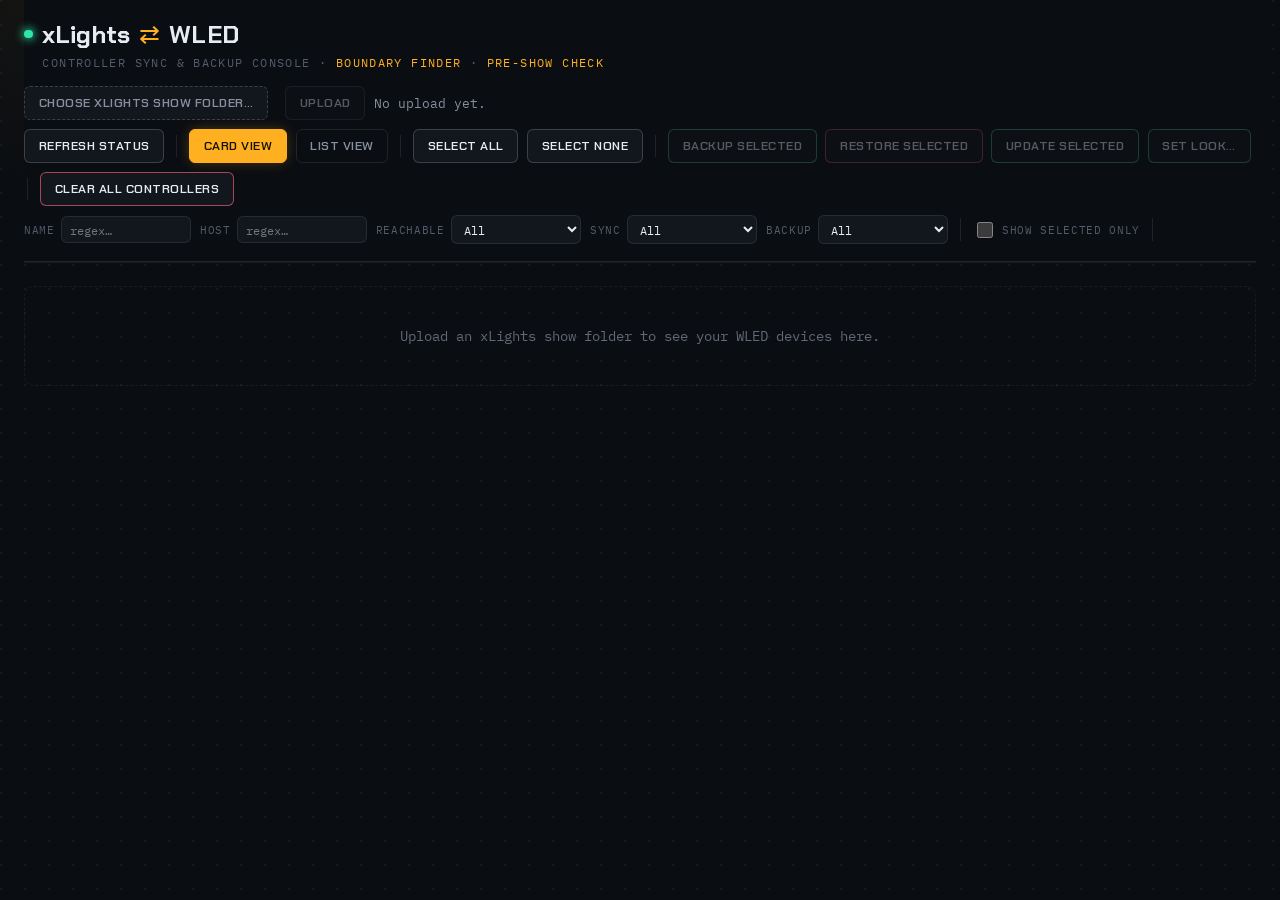
==== commit a3743399: "feat: daily read-only pre-show check with push and email report Adds a scheduled go / no-go check of" ====
--- a/src/main/resources/static/index.html
+++ b/src/main/resources/static/index.html
@@ -14,7 +14,7 @@
   <header class="topbar">
     <div class="brand">
       <h1>xLights <span class="glyph">⇄</span> WLED</h1>
-      <p class="tagline">Controller sync &amp; backup console · <a href="measure.html" class="tagline-link">Boundary finder</a></p>
+      <p class="tagline">Controller sync &amp; backup console · <a href="measure.html" class="tagline-link">Boundary finder</a> · <a href="preshow.html" class="tagline-link">Pre-show check</a></p>
     </div>
 
     <div class="bar-row">
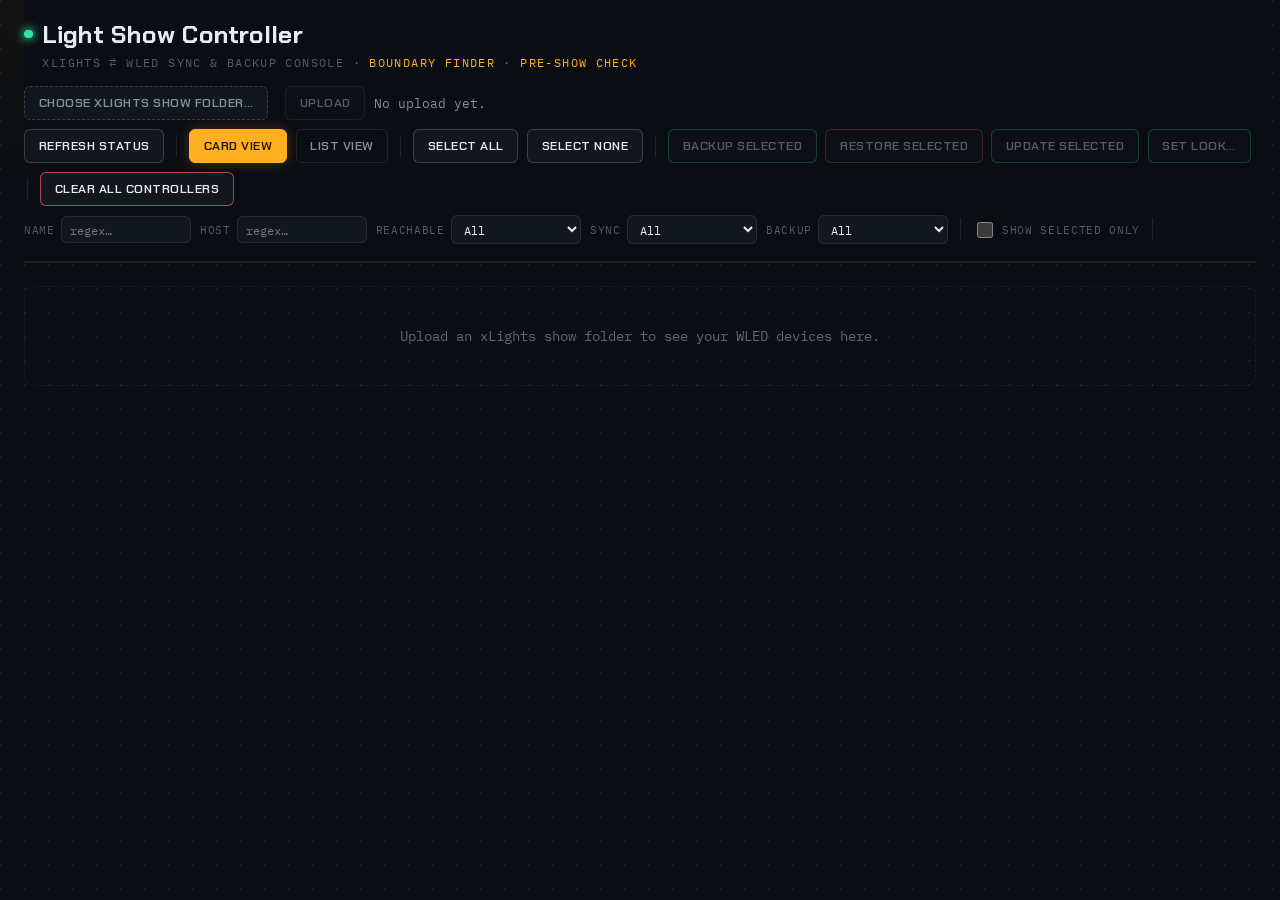
==== commit 54618374: "feat: show the app as Light Show Controller in the UI and docs Co-Authored-By: Claude Opus 5.5 <nore" ====
--- a/src/main/resources/static/index.html
+++ b/src/main/resources/static/index.html
@@ -4,7 +4,7 @@
   <meta charset="utf-8" />
   <meta name="viewport" content="width=device-width, initial-scale=1" />
   <meta name="theme-color" content="#0a0d12" />
-  <title>xLights ⇄ WLED</title>
+  <title>Light Show Controller</title>
   <link rel="preconnect" href="https://fonts.googleapis.com" />
   <link rel="preconnect" href="https://fonts.gstatic.com" crossorigin />
   <link href="https://fonts.googleapis.com/css2?family=Chakra+Petch:wght@400;500;600;700&family=IBM+Plex+Mono:wght@400;500;600&display=swap" rel="stylesheet" />
@@ -13,8 +13,8 @@
 <body>
   <header class="topbar">
     <div class="brand">
-      <h1>xLights <span class="glyph">⇄</span> WLED</h1>
-      <p class="tagline">Controller sync &amp; backup console · <a href="measure.html" class="tagline-link">Boundary finder</a> · <a href="preshow.html" class="tagline-link">Pre-show check</a></p>
+      <h1>Light Show Controller</h1>
+      <p class="tagline">xLights ⇄ WLED sync &amp; backup console · <a href="measure.html" class="tagline-link">Boundary finder</a> · <a href="preshow.html" class="tagline-link">Pre-show check</a></p>
     </div>
 
     <div class="bar-row">
--- a/src/main/resources/static/style.css
+++ b/src/main/resources/static/style.css
@@ -80,8 +80,6 @@
   background: var(--ok);
   box-shadow: 0 0 10px 1px var(--ok);
 }
-
-h1 .glyph { color: var(--accent); font-weight: 400; }
 
 .tagline {
   font-family: var(--font-mono);
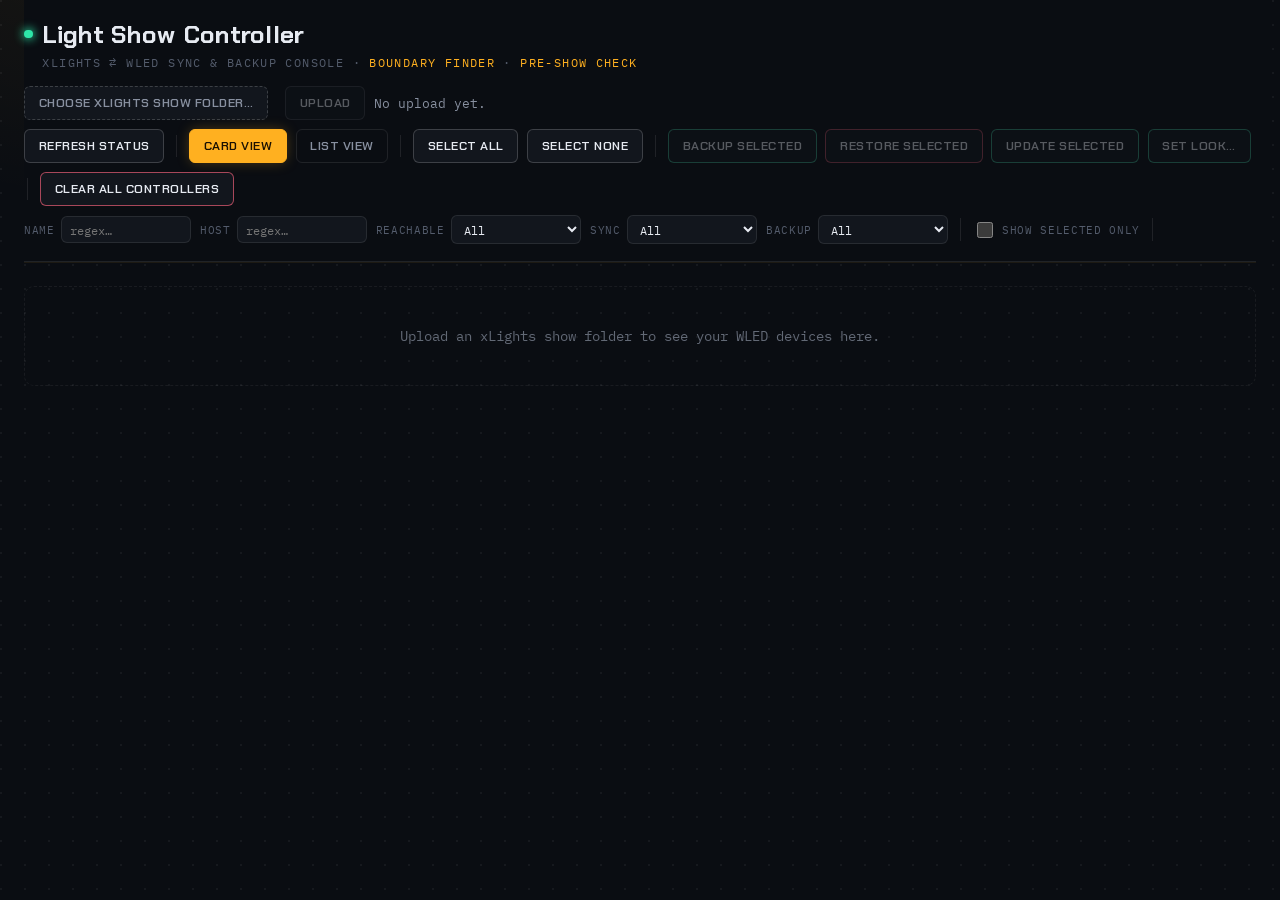
==== commit 778c0efc: "feat: phone layout for the sync console and Set Look dialog On phones (narrow, or short in landscape" ====
--- a/src/main/resources/static/index.html
+++ b/src/main/resources/static/index.html
@@ -2,7 +2,7 @@
 <html lang="en">
 <head>
   <meta charset="utf-8" />
-  <meta name="viewport" content="width=device-width, initial-scale=1" />
+  <meta name="viewport" content="width=device-width, initial-scale=1, viewport-fit=cover" />
   <meta name="theme-color" content="#0a0d12" />
   <title>Light Show Controller</title>
   <link rel="preconnect" href="https://fonts.googleapis.com" />
@@ -13,11 +13,30 @@
 <body>
   <header class="topbar">
     <div class="brand">
-      <h1>Light Show Controller</h1>
+      <h1>Light Show<span class="desk"> Controller</span></h1>
       <p class="tagline">xLights ⇄ WLED sync &amp; backup console · <a href="measure.html" class="tagline-link">Boundary finder</a> · <a href="preshow.html" class="tagline-link">Pre-show check</a></p>
-    </div>
-
-    <div class="bar-row">
+      <!-- Phone only: the view and refresh buttons move here, plus the ⋯ menu. -->
+      <div id="phoneTools" class="phone-only phone-tools">
+        <button id="moreMenuBtn" class="icon-btn" type="button" aria-haspopup="true" aria-expanded="false" aria-controls="moreMenu" title="More">⋯</button>
+      </div>
+    </div>
+
+    <!-- Phone only: everything here is rarely needed, so it lives behind ⋯. -->
+    <div id="moreMenu" class="phone-only pop-menu more-menu" hidden>
+      <div id="moreMenuUpload" class="pop-group"></div>
+      <a href="measure.html" class="pop-item">Boundary finder</a>
+      <a href="preshow.html" class="pop-item">Pre-show check</a>
+      <button id="menuSelectAllBtn" class="pop-item" type="button">Select all</button>
+      <div id="moreMenuDanger" class="pop-group"></div>
+    </div>
+
+    <!-- Phone only: one search box plus a Filters button that opens the sheet. -->
+    <div class="phone-only phone-filter-row">
+      <input type="search" id="filterQuick" class="filter-input" placeholder="Name or host…" autocomplete="off" aria-label="Filter by name or host (regex)" />
+      <button id="filtersBtn" type="button" aria-haspopup="dialog" aria-controls="filterSheet">Filters<span id="filtersCount" class="count-chip" hidden></span></button>
+    </div>
+
+    <div id="uploadRow" class="bar-row">
       <input type="file" id="folderInputFallback" webkitdirectory directory multiple hidden />
       <button id="chooseFolderBtn" class="upload-picker" type="button">Choose xLights show folder…</button>
       <span id="folderLabel" class="status-line"></span>
@@ -25,24 +44,24 @@
       <span id="uploadStatus" class="status-line"></span>
     </div>
 
-    <div class="bar-row">
-      <button id="refreshBtn">Refresh Status</button>
-      <span class="sep"></span>
-      <button id="cardViewBtn" class="view-toggle" type="button">Card View</button>
-      <button id="listViewBtn" class="view-toggle" type="button">List View</button>
+    <div id="actionRow" class="bar-row">
+      <button id="refreshBtn" title="Refresh status"><span class="icon" aria-hidden="true">↻</span><span class="label">Refresh Status</span></button>
+      <span class="sep"></span>
+      <button id="cardViewBtn" class="view-toggle" type="button" title="Card view"><span class="icon" aria-hidden="true">▦</span><span class="label">Card View</span></button>
+      <button id="listViewBtn" class="view-toggle" type="button" title="List view"><span class="icon" aria-hidden="true">☰</span><span class="label">List View</span></button>
       <span class="sep"></span>
       <button id="selectAllBtn">Select All</button>
       <button id="selectNoneBtn">Select None</button>
       <span class="sep"></span>
-      <button id="backupSelectedBtn" class="action" disabled>Backup Selected</button>
+      <button id="backupSelectedBtn" class="action" disabled>Backup<span class="desk"> Selected</span></button>
       <button id="restoreSelectedBtn" class="action danger" disabled>Restore Selected</button>
-      <button id="updateSelectedBtn" class="action" disabled>Update Selected</button>
-      <button id="setLookBtn" class="action" disabled>Set Look…</button>
+      <button id="updateSelectedBtn" class="action" disabled>Update<span class="desk"> Selected</span></button>
+      <button id="setLookBtn" class="action" disabled><span class="desk">Set </span>Look<span class="desk">…</span></button>
       <span class="sep"></span>
       <button id="clearAllBtn" class="action danger" type="button">Clear All Controllers</button>
     </div>
 
-    <div class="bar-row filter-bar">
+    <div id="filterBar" class="bar-row filter-bar">
       <label class="filter-field">Name<input type="text" id="filterName" class="filter-input" placeholder="regex…" /></label>
       <label class="filter-field">Host<input type="text" id="filterHost" class="filter-input" placeholder="regex…" /></label>
       <label class="filter-field">Reachable
@@ -77,6 +96,26 @@
     <div id="summaryLine" class="summary-line"></div>
   </header>
 
+  <!-- Phone only: filter sheet (the desktop filter bar moves in here). -->
+  <div id="filterSheet" class="sheet-overlay" hidden>
+    <div class="sheet" role="dialog" aria-modal="true" aria-labelledby="filterSheetTitle">
+      <div class="sheet-head">
+        <h2 id="filterSheetTitle">Filters</h2>
+        <button id="filterClearBtn" type="button">Clear</button>
+        <button id="filterDoneBtn" class="action" type="button">Done</button>
+      </div>
+      <div id="filterSheetBody" class="sheet-body"></div>
+    </div>
+  </div>
+
+  <!-- Phone only: shows once something is selected; the bulk buttons move in here. -->
+  <div id="selBar" class="phone-only sel-bar" hidden>
+    <span id="selCount" class="sel-count"></span>
+    <div id="selBarActions" class="sel-actions"></div>
+    <button id="selMenuBtn" class="icon-btn" type="button" aria-haspopup="true" aria-expanded="false" aria-controls="selMenu" title="More">⋯</button>
+    <div id="selMenu" class="pop-menu sel-menu" hidden></div>
+  </div>
+
   <main class="views">
     <div id="cardGrid" class="card-grid">
       <p class="empty-hint">Upload an xLights show folder to see your WLED devices here.</p>
@@ -108,7 +147,6 @@
         <h2 id="lookTitle">Set Look</h2>
         <span id="lookTargets" class="look-targets"></span>
       </div>
-      <p class="look-hint">For outside show hours: a running show always wins. Nothing changes on the controllers until you press Apply.</p>
       <div id="lookNotice" class="look-notice" hidden></div>
       <p id="lookLoading" class="progress-status-line">Loading effects…</p>
       <div id="lookBody" class="look-body" hidden>
@@ -138,8 +176,12 @@
         <div class="look-col">
           <section class="look-section">
             <h3>Effect</h3>
-            <input type="search" id="lookFxSearch" class="filter-input look-search" placeholder="Search effects…" autocomplete="off" />
-            <div id="lookFxList" class="look-list" role="listbox" aria-label="Effects"></div>
+            <button type="button" id="lookFxPick" class="look-pick" data-picker="fx" aria-controls="lookFxPanel"><span class="look-pick-value"></span><span class="look-pick-chev" aria-hidden="true">›</span></button>
+            <div id="lookFxPanel" class="look-picker" data-picker="fx">
+              <div class="look-picker-head"><button type="button" class="icon-btn look-picker-back" title="Back">‹</button><h3>Effect</h3></div>
+              <input type="search" id="lookFxSearch" class="filter-input look-search" placeholder="Search effects…" autocomplete="off" />
+              <div id="lookFxList" class="look-list" role="listbox" aria-label="Effects"></div>
+            </div>
           </section>
           <section class="look-section">
             <h3>Effect options</h3>
@@ -161,16 +203,22 @@
           <section class="look-section">
             <h3 id="lookPalLabel">Color palette</h3>
             <div id="lookPalWrap">
-              <input type="search" id="lookPalSearch" class="filter-input look-search" placeholder="Search palettes…" autocomplete="off" />
-              <div id="lookPalList" class="look-list" role="listbox" aria-label="Palettes"></div>
+              <button type="button" id="lookPalPick" class="look-pick" data-picker="pal" aria-controls="lookPalPanel"><span class="look-pick-value"></span><span class="look-pick-chev" aria-hidden="true">›</span></button>
+              <div id="lookPalPanel" class="look-picker" data-picker="pal">
+                <div class="look-picker-head"><button type="button" class="icon-btn look-picker-back" title="Back">‹</button><h3>Color palette</h3></div>
+                <input type="search" id="lookPalSearch" class="filter-input look-search" placeholder="Search palettes…" autocomplete="off" />
+                <div id="lookPalList" class="look-list" role="listbox" aria-label="Palettes"></div>
+              </div>
             </div>
             <p id="lookPalUnused" class="look-unused" hidden>Color palette not used</p>
           </section>
         </div>
         </div>
       </div>
+      <!-- Phone only: the Effect / Palette lists move in here (overlay in portrait, right-hand pane in landscape). -->
+      <div id="lookPane" class="look-pane"></div>
       <div class="modal-actions look-actions">
-        <button id="lookRefreshBtn" type="button" title="Re-read effects and palettes from the controllers">Refresh</button>
+        <button id="lookRefreshBtn" type="button" title="Re-read effects and palettes from the controllers"><span class="icon" aria-hidden="true">↻</span><span class="label">Refresh</span></button>
         <span class="look-spacer"></span>
         <button id="lookCloseBtn" type="button">Close</button>
         <button id="lookApplyBtn" class="action" type="button" disabled>Apply</button>
--- a/src/main/resources/static/style.css
+++ b/src/main/resources/static/style.css
@@ -675,6 +675,7 @@
   max-width: 920px;
   width: 94%;
   max-height: 92vh;
+  max-height: 92dvh; /* the visible height, after the browser's own toolbars */
   display: flex;
   flex-direction: column;
   overflow: hidden;
@@ -956,3 +957,275 @@
 .look-switch:indeterminate { background: color-mix(in srgb, var(--accent) 45%, var(--border-strong)); }
 .look-switch:indeterminate::after { left: calc(50% - 0.525rem); }
 .look-switch:disabled { opacity: 0.5; cursor: progress; }
+
+/* ── Phone layout ────────────────────────────────────────────────────────
+   app.js moves the toolbar and Set Look elements into the phone containers
+   below when (max-width: 760px), (max-height: 500px) matches; keep the two
+   media queries here in step with PHONE_MQ / LANDSCAPE_MQ there. */
+
+.phone-only, .look-pick, .look-picker-head, .look-pane, button .icon { display: none; }
+
+.sel-bar[hidden], .pop-menu[hidden], .sheet-overlay[hidden], .count-chip[hidden] { display: none !important; }
+
+.count-chip {
+  display: inline-block;
+  margin-left: 0.4rem;
+  padding: 0 0.4rem;
+  border-radius: 999px;
+  background: var(--accent);
+  color: var(--accent-ink);
+  font-size: 0.7rem;
+  line-height: 1.35;
+}
+
+.pop-menu {
+  position: absolute;
+  z-index: 40;
+  display: flex;
+  flex-direction: column;
+  gap: 0.25rem;
+  min-width: 15rem;
+  max-width: calc(100vw - 24px);
+  max-height: 70dvh;
+  overflow-y: auto;
+  padding: 0.4rem;
+  background: var(--bg-elevated-hover);
+  border: 1px solid var(--border-strong);
+  border-radius: var(--radius);
+  box-shadow: 0 16px 40px -12px rgba(0, 0, 0, 0.85);
+}
+
+.pop-group { display: flex; flex-direction: column; gap: 0.25rem; }
+.pop-group:empty { display: none; }
+.pop-menu > * + .pop-group, .pop-menu > .pop-group + * { margin-top: 0.25rem; padding-top: 0.4rem; border-top: 1px solid var(--border); }
+
+.pop-menu button, .pop-item {
+  display: flex;
+  align-items: center;
+  width: 100%;
+  min-height: 44px;
+  text-align: left;
+  background: transparent;
+  border-color: transparent;
+}
+
+a.pop-item {
+  font-family: var(--font-display);
+  font-weight: 600;
+  font-size: 0.78rem;
+  text-transform: uppercase;
+  letter-spacing: 0.04em;
+  color: var(--text);
+  text-decoration: none;
+  padding: 0 0.85rem;
+  border-radius: 6px;
+}
+
+a.pop-item:hover { background: var(--bg-elevated); }
+
+.sheet-overlay {
+  position: fixed;
+  inset: 0;
+  z-index: 100;
+  background: rgba(0, 0, 0, 0.6);
+  display: flex;
+  align-items: flex-end;
+}
+
+.sheet {
+  width: 100%;
+  max-height: 85dvh;
+  overflow-y: auto;
+  overscroll-behavior: contain;
+  background: var(--bg-elevated);
+  border-top: 1px solid var(--border-strong);
+  border-radius: 14px 14px 0 0;
+  padding: 1rem max(16px, env(safe-area-inset-right, 0px)) calc(1rem + env(safe-area-inset-bottom, 0px)) max(16px, env(safe-area-inset-left, 0px));
+  animation: rise-in 0.2s ease both;
+}
+
+.sheet-head { display: flex; align-items: center; gap: 0.5rem; margin-bottom: 0.9rem; }
+.sheet-head h2 { flex: 1; margin: 0; font-size: 1.1rem; color: var(--accent); }
+
+@media (max-width: 760px), (max-height: 500px) {
+  body {
+    padding: 0 max(12px, env(safe-area-inset-right, 0px)) calc(1.5rem + env(safe-area-inset-bottom, 0px)) max(12px, env(safe-area-inset-left, 0px));
+  }
+  body.has-sel-bar { padding-bottom: calc(5.5rem + env(safe-area-inset-bottom, 0px)); }
+  body.scroll-locked { overflow: hidden; }
+
+  .desk { display: none; }
+  button .icon { display: inline; font-size: 1.05rem; line-height: 1; }
+  button .icon + .label { display: none; }
+
+  /* Search and inputs at 16px, or iOS zooms the page when you tap one. */
+  .filter-input, .filter-select { font-size: 16px; min-height: 44px; }
+
+  /* Top bar: title, refresh, card/list, ⋯ */
+  .topbar { padding-top: env(safe-area-inset-top, 0px); padding-bottom: 0.5rem; margin-bottom: 0.8rem; }
+  .brand { display: flex; align-items: center; gap: 0.5rem; padding-top: 0.6rem; margin-bottom: 0.5rem; }
+  .brand h1 { flex: 1; min-width: 0; font-size: 1.15rem; white-space: nowrap; }
+  .tagline { display: none; }
+  .phone-tools { display: flex; gap: 0.35rem; }
+  .phone-tools button { min-width: 44px; min-height: 44px; padding: 0 0.5rem; display: inline-flex; align-items: center; justify-content: center; }
+  #actionRow { display: none; }
+
+  .more-menu { top: calc(env(safe-area-inset-top, 0px) + 3.6rem); right: 0; }
+  .more-menu .bar-row { flex-direction: column; align-items: stretch; gap: 0.35rem; margin: 0; }
+  .more-menu .bar-row .status-line { font-size: 0.72rem; padding: 0 0.4rem; }
+  .more-menu .bar-row .status-line:empty { display: none; }
+  .more-menu .upload-picker, .more-menu #uploadBtn { min-height: 44px; justify-content: center; }
+  .more-menu #clearAllBtn { color: var(--err); }
+
+  .phone-filter-row { display: flex; gap: 0.5rem; }
+  .phone-filter-row .filter-input { flex: 1; min-width: 0; width: auto; }
+  .phone-filter-row button { min-height: 44px; display: inline-flex; align-items: center; }
+
+  /* Filters sheet */
+  .sheet .filter-bar { flex-direction: column; align-items: stretch; gap: 0.7rem; margin: 0; }
+  .sheet .filter-field { justify-content: space-between; font-size: 0.78rem; }
+  .sheet .filter-input, .sheet .filter-select { width: 62%; }
+  .sheet .checkbox-field { justify-content: flex-start; min-height: 44px; }
+  .sheet .sep { display: none; }
+  .sheet-head button { min-height: 44px; }
+
+  /* Bottom action bar */
+  .sel-bar {
+    position: fixed;
+    left: 0;
+    right: 0;
+    bottom: 0;
+    z-index: 50;
+    display: flex;
+    align-items: center;
+    gap: 0.4rem;
+    padding: 0.55rem max(12px, env(safe-area-inset-right, 0px)) calc(0.55rem + env(safe-area-inset-bottom, 0px)) max(12px, env(safe-area-inset-left, 0px));
+    background: color-mix(in srgb, var(--accent) 8%, var(--bg-elevated));
+    border-top: 1px solid var(--accent-dim);
+    box-shadow: 0 -12px 30px -18px rgba(0, 0, 0, 0.9);
+    animation: rise-in 0.18s ease both;
+  }
+  .sel-count {
+    flex: 1;
+    min-width: 0;
+    overflow: hidden;
+    text-overflow: ellipsis;
+    white-space: nowrap;
+    font-weight: 700;
+    font-size: 0.85rem;
+    color: var(--accent);
+  }
+  .sel-count.has-hidden { color: var(--warn); }
+  .sel-actions { display: flex; gap: 0.35rem; }
+  .sel-actions button { min-height: 44px; padding: 0 0.7rem; }
+  .sel-bar .icon-btn { min-width: 44px; min-height: 44px; padding: 0; }
+  .sel-menu { right: max(12px, env(safe-area-inset-right, 0px)); bottom: calc(100% + 6px); }
+  .sel-menu #restoreSelectedBtn { color: var(--err); }
+
+  /* Tighter cards: more controllers per screen */
+  .card-grid { gap: 0.6rem; grid-template-columns: repeat(auto-fill, minmax(260px, 1fr)); }
+  .card { padding: 0.75rem 0.85rem; gap: 0.5rem; }
+  .card:hover { transform: none; }
+
+  /* ── Set Look: a full-screen sheet ── */
+  #lookModal { align-items: stretch; justify-content: stretch; }
+  .modal.look-modal {
+    position: relative;
+    width: 100%;
+    max-width: none;
+    height: 100dvh;
+    max-height: 100dvh;
+    border: 0;
+    border-radius: 0;
+    padding: calc(0.7rem + env(safe-area-inset-top, 0px)) max(12px, env(safe-area-inset-right, 0px)) calc(0.6rem + env(safe-area-inset-bottom, 0px)) max(12px, env(safe-area-inset-left, 0px));
+    animation: none;
+  }
+  .look-head { flex-wrap: nowrap; margin-bottom: 0.5rem; }
+  .look-targets { min-width: 0; overflow: hidden; text-overflow: ellipsis; white-space: nowrap; }
+  .look-notice { font-size: 0.72rem; padding: 0.4rem 0.6rem; margin-bottom: 0.5rem; }
+  .look-body { overscroll-behavior: contain; }
+  .look-editor { grid-template-columns: 1fr; }
+  .look-tab, .look-actions button { min-height: 44px; }
+  .look-actions { margin-top: 0.5rem; padding-top: 0.5rem; }
+  .look-actions #lookRefreshBtn { min-width: 44px; padding: 0 0.6rem; }
+
+  .look-pick {
+    display: flex;
+    align-items: center;
+    justify-content: space-between;
+    gap: 0.5rem;
+    width: 100%;
+    min-height: 48px;
+    background: var(--bg);
+    text-transform: none;
+    letter-spacing: 0;
+    font-size: 0.92rem;
+    color: var(--accent);
+  }
+  .look-pick-value { overflow: hidden; text-overflow: ellipsis; white-space: nowrap; }
+  .look-pick-chev { color: var(--text-dim); font-size: 1.3rem; line-height: 1; }
+
+  /* Portrait: the list covers the dialog while you pick */
+  .look-pane[data-open] {
+    position: absolute;
+    inset: 0;
+    z-index: 5;
+    display: flex;
+    flex-direction: column;
+    background: var(--bg-elevated);
+    padding: calc(0.7rem + env(safe-area-inset-top, 0px)) max(12px, env(safe-area-inset-right, 0px)) calc(0.6rem + env(safe-area-inset-bottom, 0px)) max(12px, env(safe-area-inset-left, 0px));
+  }
+  .look-pane .look-picker { display: none; flex: 1; min-height: 0; flex-direction: column; }
+  .look-pane .look-picker.active { display: flex; }
+  .look-picker-head { display: flex; align-items: center; gap: 0.6rem; margin-bottom: 0.5rem; }
+  .look-picker-head h3 { margin: 0; font-size: 1rem; color: var(--accent); letter-spacing: 0.02em; text-transform: none; }
+  .look-picker-back { min-width: 44px; min-height: 44px; padding: 0; font-size: 1.4rem; }
+  .look-pane .look-list { flex: 1; height: auto; min-height: 0; overscroll-behavior: contain; }
+  .look-item { min-height: 44px; align-items: center; font-size: 0.85rem; }
+}
+
+/* Landscape phone: settings on the left, the list on the right */
+@media (max-height: 500px) and (orientation: landscape) {
+  .modal.look-modal {
+    display: grid;
+    grid-template-columns: minmax(0, 1fr) minmax(0, 1fr);
+    grid-template-rows: auto auto auto minmax(0, 1fr) auto;
+    grid-template-areas: "head head" "notice notice" "load load" "body pane" "foot foot";
+    column-gap: 1rem;
+  }
+  .look-head { grid-area: head; margin-bottom: 0.35rem; }
+  .look-head h2 { font-size: 1rem; }
+  .look-notice { grid-area: notice; }
+  #lookLoading { grid-area: load; }
+  .look-body { grid-area: body; }
+  .look-actions { grid-area: foot; }
+  .look-pane, .look-pane[data-open] {
+    grid-area: pane;
+    position: static;
+    display: flex;
+    flex-direction: column;
+    min-height: 0;
+    padding: 0;
+    background: none;
+  }
+  .look-pane.empty { visibility: hidden; }
+  .look-picker-head { display: none; }
+  .look-pick.active { border-color: var(--accent); box-shadow: 0 0 0 1px var(--accent-dim); }
+  .look-section { margin-bottom: 0.7rem; }
+
+  /* Sheets and the ⋯ menu use the full short height */
+  .sheet-overlay { align-items: stretch; justify-content: flex-end; }
+  .sheet {
+    width: min(400px, 70vw);
+    max-height: none;
+    border-top: 0;
+    border-left: 1px solid var(--border-strong);
+    border-radius: 14px 0 0 14px;
+    padding-top: calc(1rem + env(safe-area-inset-top, 0px));
+  }
+  .more-menu { max-height: calc(100dvh - 4.5rem - env(safe-area-inset-top, 0px)); }
+}
+
+@media (prefers-reduced-motion: reduce) {
+  .sel-bar, .sheet { animation: none; }
+}
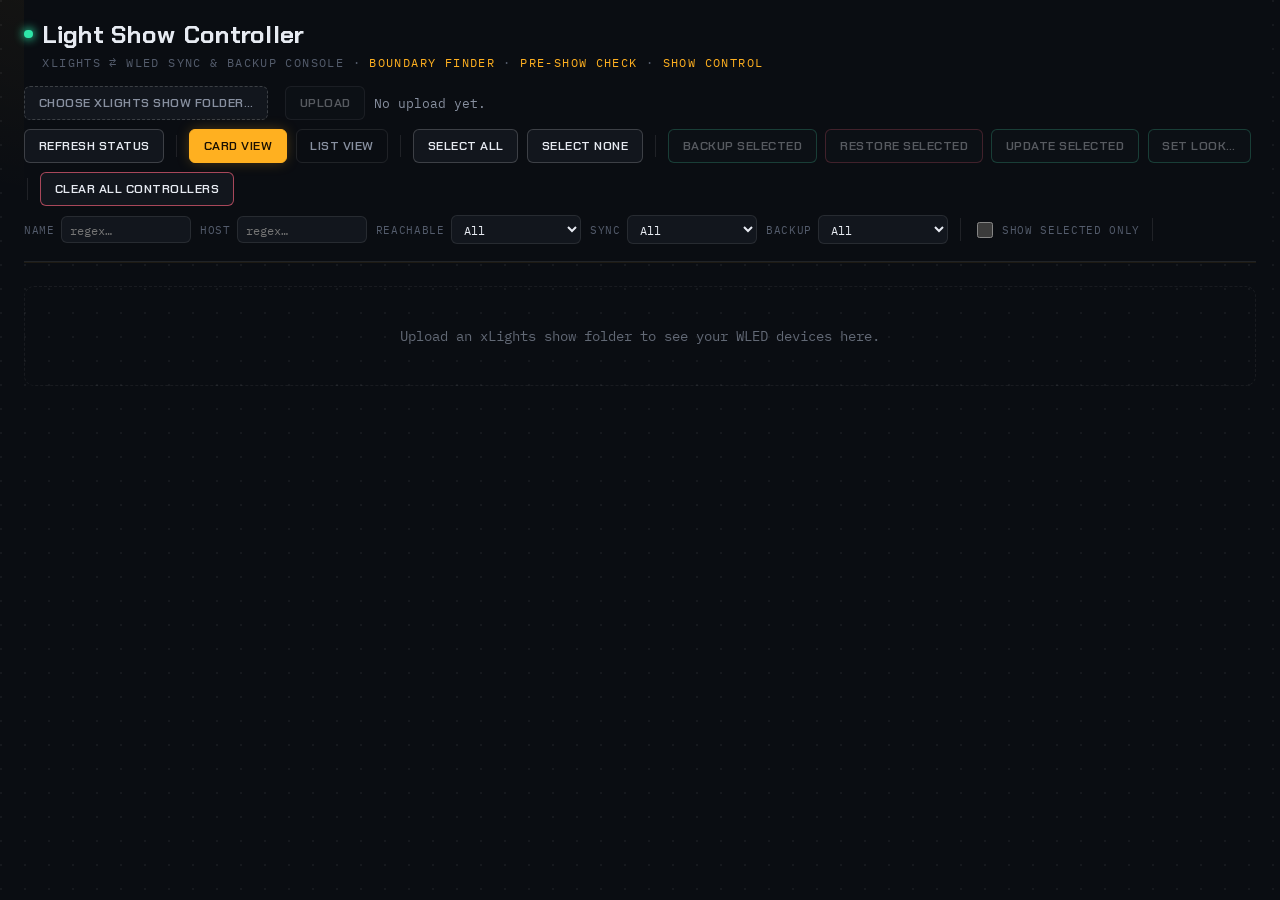
==== commit 170ceb12: "feat: read-only Show Control page New show.html page (linked from the header and the phone menu) tha" ====
--- a/src/main/resources/static/index.html
+++ b/src/main/resources/static/index.html
@@ -14,7 +14,7 @@
   <header class="topbar">
     <div class="brand">
       <h1>Light Show<span class="desk"> Controller</span></h1>
-      <p class="tagline">xLights ⇄ WLED sync &amp; backup console · <a href="measure.html" class="tagline-link">Boundary finder</a> · <a href="preshow.html" class="tagline-link">Pre-show check</a></p>
+      <p class="tagline">xLights ⇄ WLED sync &amp; backup console · <a href="measure.html" class="tagline-link">Boundary finder</a> · <a href="preshow.html" class="tagline-link">Pre-show check</a> · <a href="show.html" class="tagline-link">Show Control</a></p>
       <!-- Phone only: the view and refresh buttons move here, plus the ⋯ menu. -->
       <div id="phoneTools" class="phone-only phone-tools">
         <button id="moreMenuBtn" class="icon-btn" type="button" aria-haspopup="true" aria-expanded="false" aria-controls="moreMenu" title="More">⋯</button>
@@ -26,6 +26,7 @@
       <div id="moreMenuUpload" class="pop-group"></div>
       <a href="measure.html" class="pop-item">Boundary finder</a>
       <a href="preshow.html" class="pop-item">Pre-show check</a>
+      <a href="show.html" class="pop-item">Show Control</a>
       <button id="menuSelectAllBtn" class="pop-item" type="button">Select all</button>
       <div id="moreMenuDanger" class="pop-group"></div>
     </div>
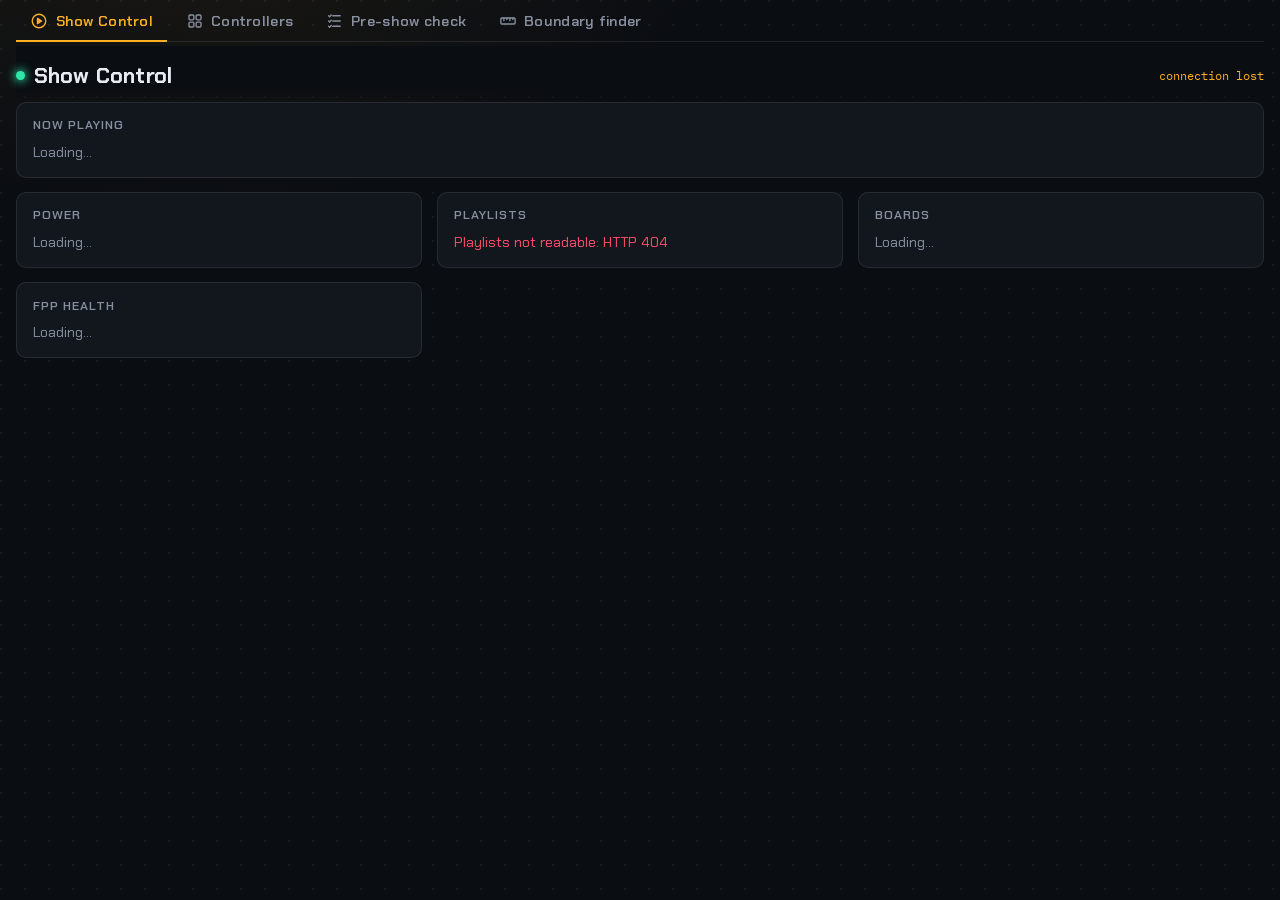
==== commit fb5c4ae5: "feat: tab bar between pages (bottom bar on phone, tabs on laptop) Every page gets a shared tab bar (" ====
--- a/src/main/resources/static/index.html
+++ b/src/main/resources/static/index.html
@@ -5,252 +5,22 @@
   <meta name="viewport" content="width=device-width, initial-scale=1, viewport-fit=cover" />
   <meta name="theme-color" content="#0a0d12" />
   <title>Light Show Controller</title>
-  <link rel="preconnect" href="https://fonts.googleapis.com" />
-  <link rel="preconnect" href="https://fonts.gstatic.com" crossorigin />
-  <link href="https://fonts.googleapis.com/css2?family=Chakra+Petch:wght@400;500;600;700&family=IBM+Plex+Mono:wght@400;500;600&display=swap" rel="stylesheet" />
-  <link rel="stylesheet" href="style.css" />
+  <style>body { background: #0a0d12; color: #e7ebf2; font-family: system-ui, sans-serif; } a { color: #ffb020; }</style>
+  <!-- Opens the tab this device used last (nav.js remembers it), or Show Control the first time. -->
+  <script>
+    (function () {
+      var tab = 'show.html';
+      try {
+        var last = localStorage.getItem('lsc.lastTab');
+        if (/^(show|controllers|preshow|measure)\.html$/.test(last)) tab = last;
+      } catch (e) { /* private window: use the default */ }
+      location.replace(tab + location.search + location.hash);
+    })();
+  </script>
 </head>
 <body>
-  <header class="topbar">
-    <div class="brand">
-      <h1>Light Show<span class="desk"> Controller</span></h1>
-      <p class="tagline">xLights ⇄ WLED sync &amp; backup console · <a href="measure.html" class="tagline-link">Boundary finder</a> · <a href="preshow.html" class="tagline-link">Pre-show check</a> · <a href="show.html" class="tagline-link">Show Control</a></p>
-      <!-- Phone only: the view and refresh buttons move here, plus the ⋯ menu. -->
-      <div id="phoneTools" class="phone-only phone-tools">
-        <button id="moreMenuBtn" class="icon-btn" type="button" aria-haspopup="true" aria-expanded="false" aria-controls="moreMenu" title="More">⋯</button>
-      </div>
-    </div>
-
-    <!-- Phone only: everything here is rarely needed, so it lives behind ⋯. -->
-    <div id="moreMenu" class="phone-only pop-menu more-menu" hidden>
-      <div id="moreMenuUpload" class="pop-group"></div>
-      <a href="measure.html" class="pop-item">Boundary finder</a>
-      <a href="preshow.html" class="pop-item">Pre-show check</a>
-      <a href="show.html" class="pop-item">Show Control</a>
-      <button id="menuSelectAllBtn" class="pop-item" type="button">Select all</button>
-      <div id="moreMenuDanger" class="pop-group"></div>
-    </div>
-
-    <!-- Phone only: one search box plus a Filters button that opens the sheet. -->
-    <div class="phone-only phone-filter-row">
-      <input type="search" id="filterQuick" class="filter-input" placeholder="Name or host…" autocomplete="off" aria-label="Filter by name or host (regex)" />
-      <button id="filtersBtn" type="button" aria-haspopup="dialog" aria-controls="filterSheet">Filters<span id="filtersCount" class="count-chip" hidden></span></button>
-    </div>
-
-    <div id="uploadRow" class="bar-row">
-      <input type="file" id="folderInputFallback" webkitdirectory directory multiple hidden />
-      <button id="chooseFolderBtn" class="upload-picker" type="button">Choose xLights show folder…</button>
-      <span id="folderLabel" class="status-line"></span>
-      <button id="uploadBtn" disabled>Upload</button>
-      <span id="uploadStatus" class="status-line"></span>
-    </div>
-
-    <div id="actionRow" class="bar-row">
-      <button id="refreshBtn" title="Refresh status"><span class="icon" aria-hidden="true">↻</span><span class="label">Refresh Status</span></button>
-      <span class="sep"></span>
-      <button id="cardViewBtn" class="view-toggle" type="button" title="Card view"><span class="icon" aria-hidden="true">▦</span><span class="label">Card View</span></button>
-      <button id="listViewBtn" class="view-toggle" type="button" title="List view"><span class="icon" aria-hidden="true">☰</span><span class="label">List View</span></button>
-      <span class="sep"></span>
-      <button id="selectAllBtn">Select All</button>
-      <button id="selectNoneBtn">Select None</button>
-      <span class="sep"></span>
-      <button id="backupSelectedBtn" class="action" disabled>Backup<span class="desk"> Selected</span></button>
-      <button id="restoreSelectedBtn" class="action danger" disabled>Restore Selected</button>
-      <button id="updateSelectedBtn" class="action" disabled>Update<span class="desk"> Selected</span></button>
-      <button id="setLookBtn" class="action" disabled><span class="desk">Set </span>Look<span class="desk">…</span></button>
-      <span class="sep"></span>
-      <button id="clearAllBtn" class="action danger" type="button">Clear All Controllers</button>
-    </div>
-
-    <div id="filterBar" class="bar-row filter-bar">
-      <label class="filter-field">Name<input type="text" id="filterName" class="filter-input" placeholder="regex…" /></label>
-      <label class="filter-field">Host<input type="text" id="filterHost" class="filter-input" placeholder="regex…" /></label>
-      <label class="filter-field">Reachable
-        <select id="filterReachable" class="filter-select">
-          <option value="">All</option>
-          <option value="reachable">Reachable</option>
-          <option value="unreachable">Unreachable</option>
-        </select>
-      </label>
-      <label class="filter-field">Sync
-        <select id="filterSync" class="filter-select">
-          <option value="">All</option>
-          <option value="in-sync">In sync</option>
-          <option value="needs-update">Needs update</option>
-          <option value="n/a">N/A (show controller)</option>
-        </select>
-      </label>
-      <label class="filter-field">Backup
-        <select id="filterBackup" class="filter-select">
-          <option value="">All</option>
-          <option value="backed-up">Backed up</option>
-          <option value="never-backed-up">Never backed up</option>
-          <option value="n/a">N/A (show controller)</option>
-        </select>
-      </label>
-      <span class="sep"></span>
-      <label class="filter-field checkbox-field"><input type="checkbox" id="showSelectedOnlyToggle" /> Show selected only</label>
-      <span class="sep"></span>
-      <span id="selectionSummary" class="status-line selection-summary"></span>
-    </div>
-
-    <div id="summaryLine" class="summary-line"></div>
-  </header>
-
-  <!-- Phone only: filter sheet (the desktop filter bar moves in here). -->
-  <div id="filterSheet" class="sheet-overlay" hidden>
-    <div class="sheet" role="dialog" aria-modal="true" aria-labelledby="filterSheetTitle">
-      <div class="sheet-head">
-        <h2 id="filterSheetTitle">Filters</h2>
-        <button id="filterClearBtn" type="button">Clear</button>
-        <button id="filterDoneBtn" class="action" type="button">Done</button>
-      </div>
-      <div id="filterSheetBody" class="sheet-body"></div>
-    </div>
-  </div>
-
-  <!-- Phone only: shows once something is selected; the bulk buttons move in here. -->
-  <div id="selBar" class="phone-only sel-bar" hidden>
-    <span id="selCount" class="sel-count"></span>
-    <div id="selBarActions" class="sel-actions"></div>
-    <button id="selMenuBtn" class="icon-btn" type="button" aria-haspopup="true" aria-expanded="false" aria-controls="selMenu" title="More">⋯</button>
-    <div id="selMenu" class="pop-menu sel-menu" hidden></div>
-  </div>
-
-  <main class="views">
-    <div id="cardGrid" class="card-grid">
-      <p class="empty-hint">Upload an xLights show folder to see your WLED devices here.</p>
-    </div>
-    <div id="listGrid" class="list-view" hidden>
-      <p class="empty-hint">Upload an xLights show folder to see your WLED devices here.</p>
-    </div>
-  </main>
-
-  <div id="clearAllModal" class="modal-overlay" hidden>
-    <div class="modal" role="dialog" aria-modal="true" aria-labelledby="clearAllTitle">
-      <h2 id="clearAllTitle">Clear All Controllers</h2>
-      <p class="modal-warning">This is <strong>permanent and cannot be undone</strong>. No backup is taken before this runs.</p>
-      <ul id="clearAllOpsList" class="modal-ops-list"></ul>
-      <label class="modal-confirm-field">
-        Type <code>DELETE EVERYTHING</code> to confirm
-        <input type="text" id="clearAllConfirmInput" class="filter-input" autocomplete="off" />
-      </label>
-      <div class="modal-actions">
-        <button id="clearAllCancelBtn" type="button">Cancel</button>
-        <button id="clearAllConfirmBtn" class="action danger" type="button" disabled>Clear Everything</button>
-      </div>
-    </div>
-  </div>
-
-  <div id="lookModal" class="modal-overlay" hidden>
-    <div class="modal look-modal" role="dialog" aria-modal="true" aria-labelledby="lookTitle">
-      <div class="look-head">
-        <h2 id="lookTitle">Set Look</h2>
-        <span id="lookTargets" class="look-targets"></span>
-      </div>
-      <div id="lookNotice" class="look-notice" hidden></div>
-      <p id="lookLoading" class="progress-status-line">Loading effects…</p>
-      <div id="lookBody" class="look-body" hidden>
-        <section class="look-section look-wide">
-            <h3>Power</h3>
-            <div class="look-power">
-              <div class="look-power-row">
-                <label class="look-toggle" title="Takes effect right away, no Apply needed"><input type="checkbox" id="lookOn" class="look-switch" role="switch" /> <span id="lookOnLabel">On</span></label>
-                <span id="lookPowerStatus" class="look-power-status"></span>
-              </div>
-              <label class="look-slider">
-                <span class="look-slider-label">Brightness</span>
-                <input type="range" id="lookBri" min="1" max="255" />
-                <output id="lookBriVal" class="look-slider-value"></output>
-              </label>
-            </div>
-        </section>
-        <div id="lookTabs" class="look-tabs look-wide" role="tablist" hidden>
-          <button type="button" id="lookTabMain" class="look-tab active" role="tab" aria-selected="true">Other lights</button>
-          <button type="button" id="lookTabFlood" class="look-tab" role="tab" aria-selected="false">Floodlights</button>
-        </div>
-        <div id="lookFloodSameRow" class="look-flood-same look-wide" hidden>
-          <label class="look-check"><input type="checkbox" id="lookFloodSame" /> <span>Same look as the other lights</span></label>
-          <span id="lookFloodNames" class="look-flood-names"></span>
-        </div>
-        <div id="lookEditor" class="look-editor look-wide">
-        <div class="look-col">
-          <section class="look-section">
-            <h3>Effect</h3>
-            <button type="button" id="lookFxPick" class="look-pick" data-picker="fx" aria-controls="lookFxPanel"><span class="look-pick-value"></span><span class="look-pick-chev" aria-hidden="true">›</span></button>
-            <div id="lookFxPanel" class="look-picker" data-picker="fx">
-              <div class="look-picker-head"><button type="button" class="icon-btn look-picker-back" title="Back">‹</button><h3>Effect</h3></div>
-              <input type="search" id="lookFxSearch" class="filter-input look-search" placeholder="Search effects…" autocomplete="off" />
-              <div id="lookFxList" class="look-list" role="listbox" aria-label="Effects"></div>
-            </div>
-          </section>
-          <section class="look-section">
-            <h3>Effect options</h3>
-            <div id="lookOpts" class="look-opts"></div>
-          </section>
-        </div>
-        <div class="look-col">
-          <section class="look-section">
-            <h3>Colors</h3>
-            <div id="lookColors">
-              <div id="lookSlots" class="look-slots"></div>
-              <div class="look-picker-row">
-                <input type="color" id="lookColor" class="look-color" aria-label="Color for the selected slot" />
-                <div id="lookSwatches" class="look-swatches"></div>
-              </div>
-            </div>
-            <p id="lookColorsUnused" class="look-unused" hidden>Colors not used by this effect</p>
-          </section>
-          <section class="look-section">
-            <h3 id="lookPalLabel">Color palette</h3>
-            <div id="lookPalWrap">
-              <button type="button" id="lookPalPick" class="look-pick" data-picker="pal" aria-controls="lookPalPanel"><span class="look-pick-value"></span><span class="look-pick-chev" aria-hidden="true">›</span></button>
-              <div id="lookPalPanel" class="look-picker" data-picker="pal">
-                <div class="look-picker-head"><button type="button" class="icon-btn look-picker-back" title="Back">‹</button><h3>Color palette</h3></div>
-                <input type="search" id="lookPalSearch" class="filter-input look-search" placeholder="Search palettes…" autocomplete="off" />
-                <div id="lookPalList" class="look-list" role="listbox" aria-label="Palettes"></div>
-              </div>
-            </div>
-            <p id="lookPalUnused" class="look-unused" hidden>Color palette not used</p>
-          </section>
-        </div>
-        </div>
-      </div>
-      <!-- Phone only: the Effect / Palette lists move in here (overlay in portrait, right-hand pane in landscape). -->
-      <div id="lookPane" class="look-pane"></div>
-      <div class="modal-actions look-actions">
-        <button id="lookRefreshBtn" type="button" title="Re-read effects and palettes from the controllers"><span class="icon" aria-hidden="true">↻</span><span class="label">Refresh</span></button>
-        <span class="look-spacer"></span>
-        <button id="lookCloseBtn" type="button">Close</button>
-        <button id="lookApplyBtn" class="action" type="button" disabled>Apply</button>
-      </div>
-    </div>
-  </div>
-
-  <div id="progressModal" class="modal-overlay" hidden>
-    <div class="modal" role="dialog" aria-modal="true" aria-labelledby="progressTitle">
-      <h2 id="progressTitle">Working…</h2>
-      <div class="progress-bar-track">
-        <div id="progressBarFill" class="progress-bar-fill"></div>
-      </div>
-      <p id="progressStatusLine" class="progress-status-line"></p>
-      <ul id="progressItemList" class="bulk-item-list"></ul>
-      <div id="progressErrorPanel" class="bulk-error-panel" hidden>
-        <p><strong id="progressErrorName"></strong> failed: <span id="progressErrorMessage"></span></p>
-        <div class="modal-actions">
-          <button id="progressStopBtn" type="button">Stop</button>
-          <button id="progressContinueBtn" class="action" type="button">Continue</button>
-        </div>
-      </div>
-      <div id="progressDoneFooter" class="done-footer" hidden>
-        <span id="progressDoneSummary" class="status-line"></span>
-        <button id="progressCloseBtn" class="action" type="button">Close</button>
-      </div>
-    </div>
-  </div>
-
-  <footer class="app-version" id="appVersion"></footer>
-  <script src="app.js"></script>
-  <script src="version.js"></script>
+  <noscript>
+    <p><a href="show.html">Show Control</a> · <a href="controllers.html">Controllers</a> · <a href="preshow.html">Pre-show check</a> · <a href="measure.html">Boundary finder</a></p>
+  </noscript>
 </body>
 </html>
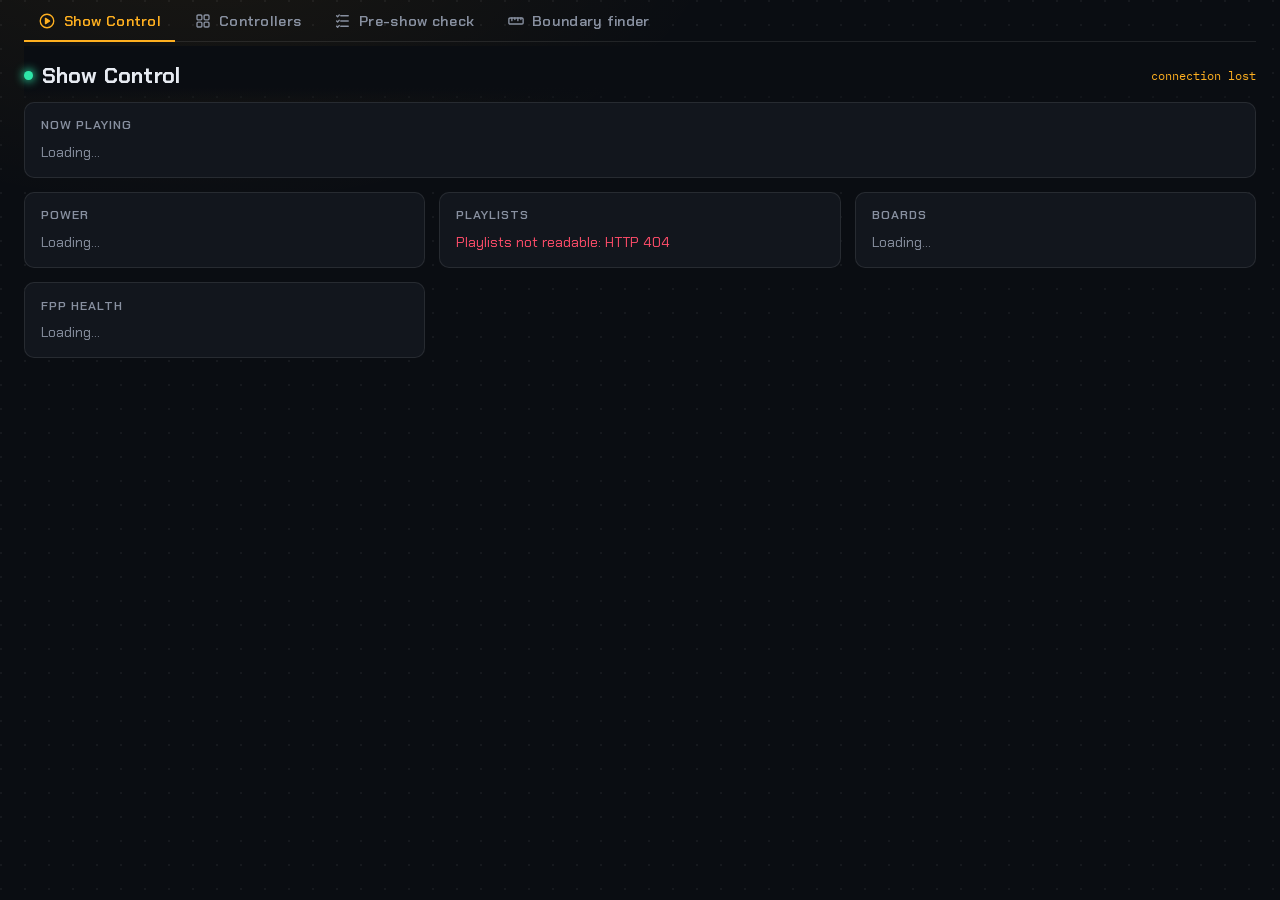
==== commit 7eebd511: "feat: install the app on a phone's home screen A web app manifest and icons let Chrome offer "Add to" ====
--- a/src/main/resources/static/index.html
+++ b/src/main/resources/static/index.html
@@ -4,6 +4,10 @@
   <meta charset="utf-8" />
   <meta name="viewport" content="width=device-width, initial-scale=1, viewport-fit=cover" />
   <meta name="theme-color" content="#0a0d12" />
+  <!-- Home-screen app. use-credentials: the manifest fetch must carry the client certificate / Cloudflare login like the page does. -->
+  <link rel="manifest" href="manifest.json" crossorigin="use-credentials" />
+  <link rel="icon" type="image/png" sizes="32x32" href="icons/favicon-32.png" />
+  <link rel="apple-touch-icon" href="icons/apple-touch-icon.png" />
   <title>Light Show Controller</title>
   <style>body { background: #0a0d12; color: #e7ebf2; font-family: system-ui, sans-serif; } a { color: #ffb020; }</style>
   <!-- Opens the tab this device used last (nav.js remembers it), or Show Control the first time. -->
